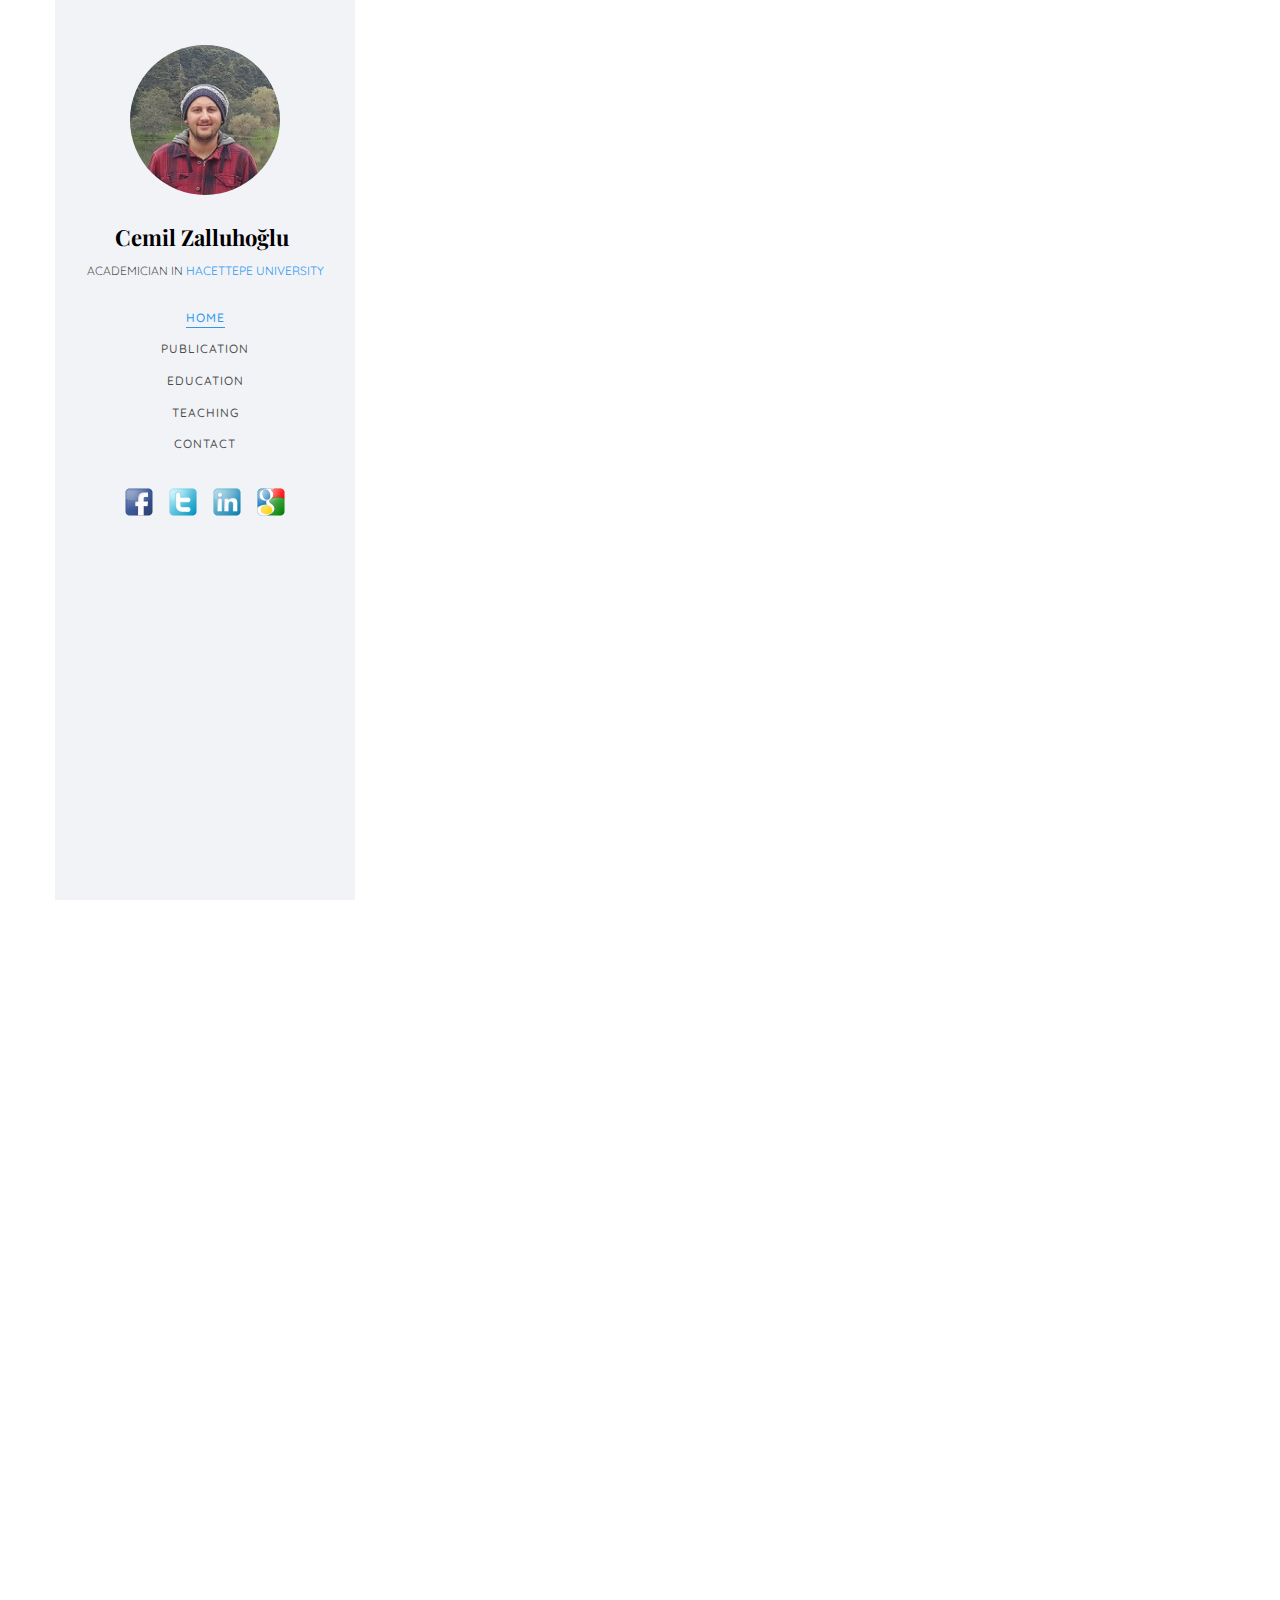
==== index.html @ b3f82cb5 "Update index.html" ====
<!DOCTYPE HTML>
<html>
	<head>
	<meta charset="utf-8">
	<meta http-equiv="X-UA-Compatible" content="IE=edge">
	<title>Cemil Zalluhoğlu's Home Page</title>
	<meta name="viewport" content="width=device-width, initial-scale=1">
	<meta name="description" content="" />
	<meta name="keywords" content="" />
	<meta name="author" content="" />

  <!-- Facebook and Twitter integration -->
	<meta property="og:title" content=""/>
	<meta property="og:image" content=""/>
	<meta property="og:url" content=""/>
	<meta property="og:site_name" content=""/>
	<meta property="og:description" content=""/>
	<meta name="twitter:title" content="" />
	<meta name="twitter:image" content="" />
	<meta name="twitter:url" content="" />
	<meta name="twitter:card" content="" />

	<!-- Place favicon.ico and apple-touch-icon.png in the root directory -->
	<link rel="shortcut icon" href="favicon.ico">

	<link href="https://fonts.googleapis.com/css?family=Quicksand:300,400,500,700" rel="stylesheet">
	<link href="https://fonts.googleapis.com/css?family=Playfair+Display:400,400i,700" rel="stylesheet">
	
	<!-- Animate.css -->
	<link rel="stylesheet" href="css/animate.css">
	<!-- Icomoon Icon Fonts-->
	<link rel="stylesheet" href="css/icomoon.css">
	<!-- Bootstrap  -->
	<link rel="stylesheet" href="css/bootstrap.css">
	<!-- Flexslider  -->
	<link rel="stylesheet" href="css/flexslider.css">
	<!-- Flaticons  -->
	<link rel="stylesheet" href="fonts/flaticon/font/flaticon.css">
	<!-- Owl Carousel -->
	<link rel="stylesheet" href="css/owl.carousel.min.css">
	<link rel="stylesheet" href="css/owl.theme.default.min.css">
	<!-- Theme style  -->
	<link rel="stylesheet" href="css/style.css">

	<!-- Modernizr JS -->
	<script src="js/modernizr-2.6.2.min.js"></script>
	<!-- FOR IE9 below -->
	<!--[if lt IE 9]>
	<script src="js/respond.min.js"></script>
	<![endif]-->

	</head>
	<body>
	<div id="colorlib-page">
		<div class="container-wrap">
		<a href="#" class="js-colorlib-nav-toggle colorlib-nav-toggle" data-toggle="collapse" data-target="#navbar" aria-expanded="false" aria-controls="navbar"><i></i></a>
		<aside id="colorlib-aside" role="complementary" class="border js-fullheight">
			<div class="text-center">
				<div class="author-img" style="background-image: url(images/about.jpg);"></div>
				<h1 id="colorlib-logo"><a href="index.html">Cemil Zalluhoğlu</a></h1>
				<span class="position">Academician in <a href="#">Hacettepe University</a></span>
			</div>
			<nav id="colorlib-main-menu" role="navigation" class="navbar">
				<div id="navbar" class="collapse">
					<ul>
						<li class="active"><a href="#" data-nav-section="about">Home</a></li>
						<li><a href="#" data-nav-section="publication">Publication</a></li>
						<li><a href="#" data-nav-section="education">Education</a></li>
						<li><a href="#" data-nav-section="teaching">Teaching</a></li>
						<li><a href="#" data-nav-section="contact">Contact</a></li>
					</ul>
				</div>
			</nav>

			<div class="colorlib-footer">
				
				<ul>
					
<li><a href="https://www.facebook.com/cemil.zalluhoglu"><img src="images/facebook.png" width="32" height="32" border="0" /></a></li>
<li><a href="https://twitter.com/cemilzalluhoglu"><img src="images/twitter.png" width="32" height="32" border="0" /></a></li>
<li><a href="http://www.linkedin.com/in/cemilzalluhoglu"><img src="images/linkedin.png" width="32" height="32" border="0" /></a></li>
<li><a href="https://plus.google.com/u/0/+cemilzalluhoğlu"><img src="images/googleplus.png" width="32" height="32" border="0" /></a></li>

				</ul>
			</div>

		</aside>

		<div id="colorlib-main">
			<section class="colorlib-about" data-section="about">
				<div class="colorlib-narrow-content">
					<div class="row">
						<div class="col-md-12">
							<div class="row row-bottom-padded-sm animate-box" data-animate-effect="fadeInLeft">
								<div class="col-md-12">
									<div class="about-desc">
										<span class="heading-meta">About Me</span>
										<h2 class="colorlib-heading">Who Am I?</h2>
										<p>Hi I'm <strong> Dr. Cemil Zalluhoğlu, </strong> currently I am working at Hacettepe University as an active lecturer. I received my B.Sc. degree from Computer Engineering, Ankara University, Turkey, in 2012, and Ph.D. degree from Computer Engineering from Hacettepe University, Turkey, in 2019. </br> 
										</br> My primary area of research is machine learning and computer vision, especially collective activity recognition and deep learning.
</p>
									</div>
								</div>
							</div>
							<!--<div class="row">
								<div class="col-md-3 animate-box" data-animate-effect="fadeInLeft">
									<div class="services color-1">
										<span class="icon2"><i class="icon-bulb"></i></span>
										<h3>Graphic Design</h3>
									</div>
								</div>
								<div class="col-md-3 animate-box" data-animate-effect="fadeInRight">
									<div class="services color-2">
										<span class="icon2"><i class="icon-globe-outline"></i></span>
										<h3>Web Design</h3>
									</div>
								</div>
								<div class="col-md-3 animate-box" data-animate-effect="fadeInTop">
									<div class="services color-3">
										<span class="icon2"><i class="icon-data"></i></span>
										<h3>Software</h3>
									</div>
								</div>
								<div class="col-md-3 animate-box" data-animate-effect="fadeInBottom">
									<div class="services color-4">
										<span class="icon2"><i class="icon-phone3"></i></span>
										<h3>Application</h3>
									</div>
								</div>
							</div> 
							<div class="row">
								<div class="col-md-12 animate-box" data-animate-effect="fadeInLeft">
									<div class="hire">
										<h2>I am happy to know you <br>that 300+ projects done sucessfully!</h2>
										<a href="#" class="btn-hire">Hire me</a>
									</div>
								</div>
							</div>-->
						</div>
					</div>
				</div>
			</section>


			
		

			<section class="colorlib-skills" data-section="publication">
				<div class="colorlib-narrow-content">
					<div class="row">
						<div class="col-md-6 col-md-offset-3 col-md-pull-3 animate-box" data-animate-effect="fadeInLeft">
							<span class="heading-meta">My Publication</span>
							<h2 class="colorlib-heading animate-box">My Publication</h2>
						</div>
					</div>
					<div class="row">
						<div class="col-md-12 animate-box" data-animate-effect="fadeInLeft">
							<h1>Publications</h1>
		<ul>
			<li><strong>Journals</strong> </li>
				<ol>
				<li> Cemil Zalluhoglu and Nazli Ikizler-Cinbis, CollectiveSports: A Multi-Task Dataset for Collective Activity Recognition,
				<i>Image and Vision Computing, Volume 94, February 2020, 103870 </i>    <a href = "https://www.sciencedirect.com/science/article/abs/pii/S0262885620300020" >[link]</a> <a href="https://cemilzalluhoglu.github.io/csports">[dataset]</a></li> 
				<li>Cemil Zalluhoglu and Nazli Ikizler-Cinbis, Region Based Multi-Stream Convolutional Neural Networks for Collective Activity Recognition, 
				<i>Journal of Visual Communication and Image Representation, Volume 60, Pages 170-179 </i>, 2019.   <a href = "https://www.sciencedirect.com/science/article/pii/S1047320319300689" >[link]</a></li>

				<li> Gokhan Tanisik, Cemil Zalluhoglu and Nazli Ikizler-Cinbis, Facial Descriptors for Human Interaction Recognition In Still Images , <i>Pattern Recognition Letters, Volume 73, Pages 44-51 </i>, April 2016. <a href = "http://www.sciencedirect.com/science/article/pii/S0167865516000064" >[link]</a> <a href="http://vision.cs.hacettepe.edu.tr/interaction_images/">[dataset]</a></li>

				
				</ol>
			<li><strong>Conferences</strong> </li>
			<ol>
			<li>  Cagdas Bas, Cemil Zalluhoglu, and Nazli Ikizler-Cinbis, Using deep multiple instance learning for action recognition in still images.,	Signal Processing and Communications Applications Conference (SIU), 2017 25th. IEEE, 2017. <a href = "http://ieeexplore.ieee.org/abstract/document/7960551/" >[link]</a> 
			</li>
			<li> Cemil Zalluhoglu and Nazli Ikizler-Cinbis, Counting People in Crowded Scenes via Detection and Regression Fusion, 
				In 13th International Conference on Image Analysis and Recognition (ICIAR 2016) Póvoa de Varzim, Portugal, July, 2016.,
			 Also published in Lecture Notes in Computer Science, 2016, Volume 9730/2016, pp 309-317. <a href = "http://link.springer.com/chapter/10.1007/978-3-319-41501-7_35" >[link]</a> 
			</li>
			</ol>
</ul>
					</div>
				</div>
			</section>

			<section class="colorlib-education" data-section="education">
				<div class="colorlib-narrow-content">
					<div class="row">
						<div class="col-md-6 col-md-offset-3 col-md-pull-3 animate-box" data-animate-effect="fadeInLeft">
							<span class="heading-meta">Education</span>
							<h2 class="colorlib-heading animate-box">Education</h2>
						</div>
					</div>
					<div class="row">
						<div class="col-md-12 animate-box" data-animate-effect="fadeInLeft">
							<div class="fancy-collapse-panel">
								<div class="panel-group" id="accordion" role="tablist" aria-multiselectable="true">
									<div class="panel panel-default">
									    <div class="panel-heading" role="tab" id="headingOne">
									        <h4 class="panel-title">
									            <a data-toggle="collapse" data-parent="#accordion" href="#collapseOne" aria-expanded="true" aria-controls="collapseOne">Ph.D. Degree on Computer Science
									            </a>
									        </h4>
									    </div>
									    <div id="collapseOne" class="panel-collapse collapse in" role="tabpanel" aria-labelledby="headingOne">
									         <div class="panel-body">
									            <p>Hacettepe University, Ankara, Turkey  </br> Title: Deep Learning Architectures for Collective Activity Recognition </br>
													Supervisor: Assoc. Prof. Nazlı Ikizler-Cinbis</p>
									         </div>
									    </div>
									</div>
									<div class="panel panel-default">
									    <div class="panel-heading" role="tab" id="headingTwo">
									        <h4 class="panel-title">
									            <a class="collapsed" data-toggle="collapse" data-parent="#accordion" href="#collapseTwo" aria-expanded="false" aria-controls="collapseTwo">Bachelor Degree on Computer Science
									            </a>
									        </h4>
									    </div>
									    <div id="collapseTwo" class="panel-collapse collapse" role="tabpanel" aria-labelledby="headingTwo">
									        <div class="panel-body">
									            <p>Ankara University, Ankara, Turkey
									        </div>
									    </div>
									</div>
									<div class="panel panel-default">
									    <div class="panel-heading" role="tab" id="headingThree">
									        <h4 class="panel-title">
									            <a class="collapsed" data-toggle="collapse" data-parent="#accordion" href="#collapseThree" aria-expanded="false" aria-controls="collapseThree">Bachelor Degree on Business Administration

									            </a>
									        </h4>
									    </div>
									    <div id="collapseThree" class="panel-collapse collapse" role="tabpanel" aria-labelledby="headingThree">
									        <div class="panel-body">
									            <p>Anadolu University, Eskişehir, Turkey
									        </div>
									    </div>
									</div>

									<div class="panel panel-default">
									    <div class="panel-heading" role="tab" id="headingFour">
									        <h4 class="panel-title">
									            <a class="collapsed" data-toggle="collapse" data-parent="#accordion" href="#collapseFour" aria-expanded="false" aria-controls="collapseFour">High School Education
									            </a>
									        </h4>
									    </div>
									    <div id="collapseFour" class="panel-collapse collapse" role="tabpanel" aria-labelledby="headingFour">
									        <div class="panel-body">
<p>Selim Nevzat Şahin Anatolian High School, Antakya, Hatay, Turkey </p>
									        </div>
									    </div>
									</div>
								</div>
							</div>
						</div>
					</div>
				</div>
			</section>

			<section class="colorlib-experience" data-section="teaching">
				<div class="colorlib-narrow-content">
					<div class="row">
						<div class="col-md-6 col-md-offset-3 col-md-pull-3 animate-box" data-animate-effect="fadeInLeft">
							<span class="heading-meta">teaching</span>
							<h2 class="colorlib-heading animate-box">Teaching</h2>
						</div>
					</div>
					<div class="row">
						<div class="col-md-12">
				         <div class="timeline-centered">
					         <article class="timeline-entry animate-box" data-animate-effect="fadeInLeft">
					            <div class="timeline-entry-inner">

					               <div class="timeline-icon color-1">
					                  <i class="icon-pen2"></i>
					               </div>

					               <div class="timeline-label">
					                  <h2><a href="#">BBM 102 - Programlamaya Giriş II </a></h2>
										<p>  <span>Spring 2019-2020</span></p>	
									</div>
					            </div>
					         </article>
							 <article class="timeline-entry animate-box" data-animate-effect="fadeInLeft">
					            <div class="timeline-entry-inner">

					               <div class="timeline-icon color-2">
					                  <i class="icon-pen2"></i>
					               </div>

					               <div class="timeline-label">
					                  <h2><a href="#">BBM 103 - Programlamaya Giriş Lab. I </a></h2>
										<p>  <span>Fall 2012-2013</span></br><span>Spring 2013-2014</span> </br> <span>Fall 2017-2018</span></p>	
									</div>
					            </div>
					         </article>


					         <article class="timeline-entry animate-box" data-animate-effect="fadeInRight">
					            <div class="timeline-entry-inner">
					               <div class="timeline-icon color-3">
					                  <i class="icon-pen2"></i>
					               </div>
					               <div class="timeline-label">
					               	<h2><a href="#"> BBM 104 - Programlamaya Giriş Lab. II</a></h2>
										<p>  <span>Fall 2014-2015</span></p>	
					               </div>
					            </div>
					         </article>

					         <article class="timeline-entry animate-box" data-animate-effect="fadeInLeft">
					            <div class="timeline-entry-inner">
					               <div class="timeline-icon color-4">
					                  <i class="icon-pen2"></i>
					               </div>
					               <div class="timeline-label">
					               	<h2><a href="#">    BBM 203 - Yazılım Lab. I</a></h2>
										<p>  <span>Fall 2012-2013</span></br><span>Fall 2012-2013</span> </br> <span>Fall 2012-2013</span></p>	
					               </div>
					            </div>
					         </article>

					         <article class="timeline-entry animate-box" data-animate-effect="fadeInTop">
					            <div class="timeline-entry-inner">
					               <div class="timeline-icon color-5">
					                  <i class="icon-pen2"></i>
					               </div>
					               <div class="timeline-label">
					               	<h2><a href="#">    BBM 204 - Yazılım Lab. II  </a></h2>
										<p>  <span>Fall 2012-2013</span></br><span>Fall 2012-2013</span> </br> <span>Fall 2012-2013</span></p>	
					               </div>
					            </div>
					         </article>

					         <article class="timeline-entry animate-box" data-animate-effect="fadeInLeft">
					            <div class="timeline-entry-inner">
					               <div class="timeline-icon color-6">
					                  <i class="icon-pen2"></i>
					               </div>
					               <div class="timeline-label">
					               	<h2><a href="#">    BBM 233 - Mantıksal Tasarım Lab. </a></h2>
										<p>  <span>Fall 2012-2013</span></br><span>Fall 2012-2013</span> </br> <span>Fall 2012-2013</span></p>	
					               </div>
					            </div>
					         </article>
							 <article class="timeline-entry animate-box" data-animate-effect="fadeInLeft">
					            <div class="timeline-entry-inner">
					               <div class="timeline-icon color-7">
					                  <i class="icon-pen2"></i>
					               </div>
					               <div class="timeline-label">
					               	<h2><a href="#">  BBM 473 - Veritabanı Yönetim Sistemleri Lab.   </a>  </h2>
										<p>  <span>Fall 2012-2013</span></br><span>Fall 2012-2013</span> </br> <span>Fall 2012-2013</span></p>	
					               </div>
					            </div>
					         </article>

					         <article class="timeline-entry begin animate-box" data-animate-effect="fadeInBottom">
					            <div class="timeline-entry-inner">
					               <div class="timeline-icon color-none">
					               </div>
					            </div>
					         </article>
					      </div>
					   </div>
				   </div>
				</div>
			</section>

			

			<section class="colorlib-contact" data-section="contact">
				<div class="colorlib-narrow-content">
					<div class="row">
						<div class="col-md-6 col-md-offset-3 col-md-pull-3 animate-box" data-animate-effect="fadeInLeft">
							<span class="heading-meta">Get in Touch</span>
							<h2 class="colorlib-heading">Contact</h2>
						</div>
					</div>
					<div class="row">
						<div class="col-md-5">
							<div class="colorlib-feature colorlib-feature-sm animate-box" data-animate-effect="fadeInLeft">
								<div class="colorlib-icon">
									<i class="icon-globe-outline"></i>
								</div>
								<div class="colorlib-text">
									<p><a href="mailto:cemil@cs.hacettepe.edu.tr" style="font-style: italic;" >cemil [at] cs [dot] hacettepe [dot] edu [dot] tr</a> </p>
								</div>
							</div>

							<div class="colorlib-feature colorlib-feature-sm animate-box" data-animate-effect="fadeInLeft">
								<div class="colorlib-icon">
									<i class="icon-map"></i>
								</div>
								<div class="colorlib-text">
									<p>Hacettepe University Department of Computer Engineering Beytepe Campus Ankara, Turkey, 06800 Ground Floor - Z03 </p>
								</div>
							</div>

							<div class="colorlib-feature colorlib-feature-sm animate-box" data-animate-effect="fadeInLeft">
								<div class="colorlib-icon">
									<i class="icon-phone"></i>
								</div>
								<div class="colorlib-text">
									<p><a href="tel://">+90 312 297 75 00 - 152</a></p>
								</div>
							</div>
						</div>
						
					</div>
				</div>
			</section>

		</div><!-- end:colorlib-main -->
	</div><!-- end:container-wrap -->
	</div><!-- end:colorlib-page -->

	<!-- jQuery -->
	<script src="js/jquery.min.js"></script>
	<!-- jQuery Easing -->
	<script src="js/jquery.easing.1.3.js"></script>
	<!-- Bootstrap -->
	<script src="js/bootstrap.min.js"></script>
	<!-- Waypoints -->
	<script src="js/jquery.waypoints.min.js"></script>
	<!-- Flexslider -->
	<script src="js/jquery.flexslider-min.js"></script>
	<!-- Owl carousel -->
	<script src="js/owl.carousel.min.js"></script>
	<!-- Counters -->
	<script src="js/jquery.countTo.js"></script>
	
	
	<!-- MAIN JS -->
	<script src="js/main.js"></script>

	</body>
</html>
---- css/icomoon.css ----
@font-face {
  font-family: 'icomoon';
  src:  url('fonts/icomoon.eot?6py85u');
  src:  url('fonts/icomoon.eot?6py85u#iefix') format('embedded-opentype'),
    url('fonts/icomoon.ttf?6py85u') format('truetype'),
    url('fonts/icomoon.woff?6py85u') format('woff'),
    url('fonts/icomoon.svg?6py85u#icomoon') format('svg');
  font-weight: normal;
  font-style: normal;
}

[class^="icon-"], [class*=" icon-"] {
  /* use !important to prevent issues with browser extensions that change fonts */
  font-family: 'icomoon' !important;
  speak: none;
  font-style: normal;
  font-weight: normal;
  font-variant: normal;
  text-transform: none;
  line-height: 1;

  /* Better Font Rendering =========== */
  -webkit-font-smoothing: antialiased;
  -moz-osx-font-smoothing: grayscale;
}

.icon-times:before {
  content: "\e930";
}
.icon-tick:before {
  content: "\e931";
}
.icon-plus:before {
  content: "\e932";
}
.icon-minus:before {
  content: "\e933";
}
.icon-equals:before {
  content: "\e934";
}
.icon-divide:before {
  content: "\e935";
}
.icon-chevron-right:before {
  content: "\e936";
}
.icon-chevron-left:before {
  content: "\e937";
}
.icon-arrow-right-thick:before {
  content: "\e938";
}
.icon-arrow-left-thick:before {
  content: "\e939";
}
.icon-th-small:before {
  content: "\e93a";
}
.icon-th-menu:before {
  content: "\e93b";
}
.icon-th-list:before {
  content: "\e93c";
}
.icon-th-large:before {
  content: "\e93d";
}
.icon-home:before {
  content: "\e93e";
}
.icon-arrow-forward:before {
  content: "\e93f";
}
.icon-arrow-back:before {
  content: "\e940";
}
.icon-rss:before {
  content: "\e941";
}
.icon-location:before {
  content: "\e942";
}
.icon-link:before {
  content: "\e943";
}
.icon-image:before {
  content: "\e944";
}
.icon-arrow-up-thick:before {
  content: "\e945";
}
.icon-arrow-down-thick:before {
  content: "\e946";
}
.icon-starburst:before {
  content: "\e947";
}
.icon-starburst-outline:before {
  content: "\e948";
}
.icon-star3:before {
  content: "\e949";
}
.icon-flow-children:before {
  content: "\e94a";
}
.icon-export:before {
  content: "\e94b";
}
.icon-delete2:before {
  content: "\e94c";
}
.icon-delete-outline:before {
  content: "\e94d";
}
.icon-cloud-storage:before {
  content: "\e94e";
}
.icon-wi-fi:before {
  content: "\e94f";
}
.icon-heart:before {
  content: "\e950";
}
.icon-flash:before {
  content: "\e951";
}
.icon-cancel:before {
  content: "\e952";
}
.icon-backspace:before {
  content: "\e953";
}
.icon-attachment:before {
  content: "\e954";
}
.icon-arrow-move:before {
  content: "\e955";
}
.icon-warning:before {
  content: "\e956";
}
.icon-user:before {
  content: "\e957";
}
.icon-radar:before {
  content: "\e958";
}
.icon-lock-open:before {
  content: "\e959";
}
.icon-lock-closed:before {
  content: "\e95a";
}
.icon-location-arrow:before {
  content: "\e95b";
}
.icon-info:before {
  content: "\e95c";
}
.icon-user-delete:before {
  content: "\e95d";
}
.icon-user-add:before {
  content: "\e95e";
}
.icon-media-pause:before {
  content: "\e95f";
}
.icon-group:before {
  content: "\e960";
}
.icon-chart-pie:before {
  content: "\e961";
}
.icon-chart-line:before {
  content: "\e962";
}
.icon-chart-bar:before {
  content: "\e963";
}
.icon-chart-area:before {
  content: "\e964";
}
.icon-video:before {
  content: "\e965";
}
.icon-point-of-interest:before {
  content: "\e966";
}
.icon-infinity:before {
  content: "\e967";
}
.icon-globe:before {
  content: "\e968";
}
.icon-eye:before {
  content: "\e969";
}
.icon-cog:before {
  content: "\e96a";
}
.icon-camera:before {
  content: "\e96b";
}
.icon-upload:before {
  content: "\e96c";
}
.icon-scissors:before {
  content: "\e96d";
}
.icon-refresh:before {
  content: "\e96e";
}
.icon-pin:before {
  content: "\e96f";
}
.icon-key:before {
  content: "\e970";
}
.icon-info-large:before {
  content: "\e971";
}
.icon-eject:before {
  content: "\e972";
}
.icon-download:before {
  content: "\e973";
}
.icon-zoom:before {
  content: "\e974";
}
.icon-zoom-out:before {
  content: "\e975";
}
.icon-zoom-in:before {
  content: "\e976";
}
.icon-sort-numerically:before {
  content: "\e977";
}
.icon-sort-alphabetically:before {
  content: "\e978";
}
.icon-input-checked:before {
  content: "\e979";
}
.icon-calender:before {
  content: "\e97a";
}
.icon-world2:before {
  content: "\e97b";
}
.icon-notes:before {
  content: "\e97c";
}
.icon-code:before {
  content: "\e97d";
}
.icon-arrow-sync:before {
  content: "\e97e";
}
.icon-arrow-shuffle:before {
  content: "\e97f";
}
.icon-arrow-repeat:before {
  content: "\e980";
}
.icon-arrow-minimise:before {
  content: "\e981";
}
.icon-arrow-maximise:before {
  content: "\e982";
}
.icon-arrow-loop:before {
  content: "\e983";
}
.icon-anchor:before {
  content: "\e984";
}
.icon-spanner:before {
  content: "\e985";
}
.icon-puzzle:before {
  content: "\e986";
}
.icon-power:before {
  content: "\e987";
}
.icon-plane:before {
  content: "\e988";
}
.icon-pi:before {
  content: "\e989";
}
.icon-phone:before {
  content: "\e98a";
}
.icon-microphone2:before {
  content: "\e98b";
}
.icon-media-rewind:before {
  content: "\e98c";
}
.icon-flag:before {
  content: "\e98d";
}
.icon-adjust-brightness:before {
  content: "\e98e";
}
.icon-waves:before {
  content: "\e98f";
}
.icon-social-twitter:before {
  content: "\e990";
}
.icon-social-facebook:before {
  content: "\e991";
}
.icon-social-dribbble:before {
  content: "\e992";
}
.icon-media-stop:before {
  content: "\e993";
}
.icon-media-record:before {
  content: "\e994";
}
.icon-media-play:before {
  content: "\e995";
}
.icon-media-fast-forward:before {
  content: "\e996";
}
.icon-media-eject:before {
  content: "\e997";
}
.icon-social-vimeo:before {
  content: "\e998";
}
.icon-social-tumbler:before {
  content: "\e999";
}
.icon-social-skype:before {
  content: "\e99a";
}
.icon-social-pinterest:before {
  content: "\e99b";
}
.icon-social-linkedin:before {
  content: "\e99c";
}
.icon-social-last-fm:before {
  content: "\e99d";
}
.icon-social-github:before {
  content: "\e99e";
}
.icon-social-flickr:before {
  content: "\e99f";
}
.icon-at:before {
  content: "\e9a0";
}
.icon-times-outline:before {
  content: "\e9a1";
}
.icon-plus-outline:before {
  content: "\e9a2";
}
.icon-minus-outline:before {
  content: "\e9a3";
}
.icon-tick-outline:before {
  content: "\e9a4";
}
.icon-th-large-outline:before {
  content: "\e9a5";
}
.icon-equals-outline:before {
  content: "\e9a6";
}
.icon-divide-outline:before {
  content: "\e9a7";
}
.icon-chevron-right-outline:before {
  content: "\e9a8";
}
.icon-chevron-left-outline:before {
  content: "\e9a9";
}
.icon-arrow-right-outline:before {
  content: "\e9aa";
}
.icon-arrow-left-outline:before {
  content: "\e9ab";
}
.icon-th-small-outline:before {
  content: "\e9ac";
}
.icon-th-menu-outline:before {
  content: "\e9ad";
}
.icon-th-list-outline:before {
  content: "\e9ae";
}
.icon-news2:before {
  content: "\e9b1";
}
.icon-home-outline:before {
  content: "\e9b2";
}
.icon-arrow-up-outline:before {
  content: "\e9b3";
}
.icon-arrow-forward-outline:before {
  content: "\e9b4";
}
.icon-arrow-down-outline:before {
  content: "\e9b5";
}
.icon-arrow-back-outline:before {
  content: "\e9b6";
}
.icon-trash3:before {
  content: "\e9b7";
}
.icon-rss-outline:before {
  content: "\e9b8";
}
.icon-message:before {
  content: "\e9b9";
}
.icon-location-outline:before {
  content: "\e9ba";
}
.icon-link-outline:before {
  content: "\e9bb";
}
.icon-image-outline:before {
  content: "\e9bc";
}
.icon-export-outline:before {
  content: "\e9bd";
}
.icon-cross:before {
  content: "\e9be";
}
.icon-wi-fi-outline:before {
  content: "\e9bf";
}
.icon-star-outline:before {
  content: "\e9c0";
}
.icon-media-pause-outline:before {
  content: "\e9c1";
}
.icon-mail:before {
  content: "\e9c2";
}
.icon-heart-outline:before {
  content: "\e9c3";
}
.icon-flash-outline:before {
  content: "\e9c4";
}
.icon-cancel-outline:before {
  content: "\e9c5";
}
.icon-beaker:before {
  content: "\e9c6";
}
.icon-arrow-move-outline:before {
  content: "\e9c7";
}
.icon-watch2:before {
  content: "\e9c8";
}
.icon-warning-outline:before {
  content: "\e9c9";
}
.icon-time:before {
  content: "\e9ca";
}
.icon-radar-outline:before {
  content: "\e9cb";
}
.icon-lock-open-outline:before {
  content: "\e9cc";
}
.icon-location-arrow-outline:before {
  content: "\e9cd";
}
.icon-info-outline:before {
  content: "\e9ce";
}
.icon-backspace-outline:before {
  content: "\e9cf";
}
.icon-attachment-outline:before {
  content: "\e9d0";
}
.icon-user-outline:before {
  content: "\e9d1";
}
.icon-user-delete-outline:before {
  content: "\e9d2";
}
.icon-user-add-outline:before {
  content: "\e9d3";
}
.icon-lock-closed-outline:before {
  content: "\e9d4";
}
.icon-group-outline:before {
  content: "\e9d5";
}
.icon-chart-pie-outline:before {
  content: "\e9d6";
}
.icon-chart-line-outline:before {
  content: "\e9d7";
}
.icon-chart-bar-outline:before {
  content: "\e9d8";
}
.icon-chart-area-outline:before {
  content: "\e9d9";
}
.icon-video-outline:before {
  content: "\e9da";
}
.icon-point-of-interest-outline:before {
  content: "\e9db";
}
.icon-map:before {
  content: "\e9dc";
}
.icon-key-outline:before {
  content: "\e9dd";
}
.icon-infinity-outline:before {
  content: "\e9de";
}
.icon-globe-outline:before {
  content: "\e9df";
}
.icon-eye-outline:before {
  content: "\e9e0";
}
.icon-cog-outline:before {
  content: "\e9e1";
}
.icon-camera-outline:before {
  content: "\e9e2";
}
.icon-upload-outline:before {
  content: "\e9e3";
}
.icon-support:before {
  content: "\e9e4";
}
.icon-scissors-outline:before {
  content: "\e9e5";
}
.icon-refresh-outline:before {
  content: "\e9e6";
}
.icon-info-large-outline:before {
  content: "\e9e7";
}
.icon-eject-outline:before {
  content: "\e9e8";
}
.icon-download-outline:before {
  content: "\e9e9";
}
.icon-battery-mid:before {
  content: "\e9ea";
}
.icon-battery-low:before {
  content: "\e9eb";
}
.icon-battery-high:before {
  content: "\e9ec";
}
.icon-zoom-outline:before {
  content: "\e9ed";
}
.icon-zoom-out-outline:before {
  content: "\e9ee";
}
.icon-zoom-in-outline:before {
  content: "\e9ef";
}
.icon-tag3:before {
  content: "\e9f0";
}
.icon-tabs-outline:before {
  content: "\e9f1";
}
.icon-pin-outline:before {
  content: "\e9f2";
}
.icon-message-typing:before {
  content: "\e9f3";
}
.icon-directions:before {
  content: "\e9f4";
}
.icon-battery-full:before {
  content: "\e9f5";
}
.icon-battery-charge:before {
  content: "\e9f6";
}
.icon-pipette:before {
  content: "\e9f7";
}
.icon-pencil:before {
  content: "\e9f8";
}
.icon-folder:before {
  content: "\e9f9";
}
.icon-folder-delete:before {
  content: "\e9fa";
}
.icon-folder-add:before {
  content: "\e9fb";
}
.icon-edit:before {
  content: "\e9fc";
}
.icon-document:before {
  content: "\e9fd";
}
.icon-document-delete:before {
  content: "\e9fe";
}
.icon-document-add:before {
  content: "\e9ff";
}
.icon-brush:before {
  content: "\ea00";
}
.icon-thumbs-up:before {
  content: "\ea01";
}
.icon-thumbs-down:before {
  content: "\ea02";
}
.icon-pen:before {
  content: "\ea03";
}
.icon-sort-numerically-outline:before {
  content: "\ea04";
}
.icon-sort-alphabetically-outline:before {
  content: "\ea05";
}
.icon-social-last-fm-circular:before {
  content: "\ea06";
}
.icon-social-github-circular:before {
  content: "\ea07";
}
.icon-compass:before {
  content: "\ea08";
}
.icon-bookmark:before {
  content: "\ea09";
}
.icon-input-checked-outline:before {
  content: "\ea0a";
}
.icon-code-outline:before {
  content: "\ea0b";
}
.icon-calender-outline:before {
  content: "\ea0c";
}
.icon-business-card:before {
  content: "\ea0d";
}
.icon-arrow-up:before {
  content: "\ea0e";
}
.icon-arrow-sync-outline:before {
  content: "\ea0f";
}
.icon-arrow-right:before {
  content: "\ea10";
}
.icon-arrow-repeat-outline:before {
  content: "\ea11";
}
.icon-arrow-loop-outline:before {
  content: "\ea12";
}
.icon-arrow-left:before {
  content: "\ea13";
}
.icon-flow-switch:before {
  content: "\ea14";
}
.icon-flow-parallel:before {
  content: "\ea15";
}
.icon-flow-merge:before {
  content: "\ea16";
}
.icon-document-text:before {
  content: "\ea17";
}
.icon-clipboard:before {
  content: "\ea18";
}
.icon-calculator:before {
  content: "\ea19";
}
.icon-arrow-minimise-outline:before {
  content: "\ea1a";
}
.icon-arrow-maximise-outline:before {
  content: "\ea1b";
}
.icon-arrow-down:before {
  content: "\ea1c";
}
.icon-gift:before {
  content: "\ea1d";
}
.icon-film:before {
  content: "\ea1e";
}
.icon-database:before {
  content: "\ea1f";
}
.icon-bell:before {
  content: "\ea20";
}
.icon-anchor-outline:before {
  content: "\ea21";
}
.icon-adjust-contrast:before {
  content: "\ea22";
}
.icon-world-outline:before {
  content: "\ea23";
}
.icon-shopping-bag:before {
  content: "\ea24";
}
.icon-power-outline:before {
  content: "\ea25";
}
.icon-notes-outline:before {
  content: "\ea26";
}
.icon-device-tablet:before {
  content: "\ea27";
}
.icon-device-phone:before {
  content: "\ea28";
}
.icon-device-laptop:before {
  content: "\ea29";
}
.icon-device-desktop:before {
  content: "\ea2a";
}
.icon-briefcase:before {
  content: "\ea2b";
}
.icon-stopwatch:before {
  content: "\ea2c";
}
.icon-spanner-outline:before {
  content: "\ea2d";
}
.icon-puzzle-outline:before {
  content: "\ea2e";
}
.icon-printer:before {
  content: "\ea2f";
}
.icon-pi-outline:before {
  content: "\ea30";
}
.icon-lightbulb:before {
  content: "\ea31";
}
.icon-flag-outline:before {
  content: "\ea32";
}
.icon-contacts:before {
  content: "\ea33";
}
.icon-archive2:before {
  content: "\ea34";
}
.icon-weather-stormy:before {
  content: "\ea35";
}
.icon-weather-shower:before {
  content: "\ea36";
}
.icon-weather-partly-sunny:before {
  content: "\ea37";
}
.icon-weather-downpour:before {
  content: "\ea38";
}
.icon-weather-cloudy:before {
  content: "\ea39";
}
.icon-plane-outline:before {
  content: "\ea3a";
}
.icon-phone-outline:before {
  content: "\ea3b";
}
.icon-microphone-outline:before {
  content: "\ea3c";
}
.icon-weather-windy:before {
  content: "\ea3d";
}
.icon-weather-windy-cloudy:before {
  content: "\ea3e";
}
.icon-weather-sunny:before {
  content: "\ea3f";
}
.icon-weather-snow:before {
  content: "\ea40";
}
.icon-weather-night:before {
  content: "\ea41";
}
.icon-media-stop-outline:before {
  content: "\ea42";
}
.icon-media-rewind-outline:before {
  content: "\ea43";
}
.icon-media-record-outline:before {
  content: "\ea44";
}
.icon-media-play-outline:before {
  content: "\ea45";
}
.icon-media-fast-forward-outline:before {
  content: "\ea46";
}
.icon-media-eject-outline:before {
  content: "\ea47";
}
.icon-wine:before {
  content: "\ea48";
}
.icon-waves-outline:before {
  content: "\ea49";
}
.icon-ticket:before {
  content: "\ea4a";
}
.icon-tags:before {
  content: "\ea4b";
}
.icon-plug:before {
  content: "\ea4c";
}
.icon-headphones:before {
  content: "\ea4d";
}
.icon-credit-card:before {
  content: "\ea4e";
}
.icon-coffee:before {
  content: "\ea4f";
}
.icon-book:before {
  content: "\ea50";
}
.icon-beer:before {
  content: "\ea51";
}
.icon-volume2:before {
  content: "\ea52";
}
.icon-volume-up:before {
  content: "\ea53";
}
.icon-volume-mute:before {
  content: "\ea54";
}
.icon-volume-down:before {
  content: "\ea55";
}
.icon-social-vimeo-circular:before {
  content: "\ea56";
}
.icon-social-twitter-circular:before {
  content: "\ea57";
}
.icon-social-pinterest-circular:before {
  content: "\ea58";
}
.icon-social-linkedin-circular:before {
  content: "\ea59";
}
.icon-social-facebook-circular:before {
  content: "\ea5a";
}
.icon-social-dribbble-circular:before {
  content: "\ea5b";
}
.icon-tree:before {
  content: "\ea5c";
}
.icon-thermometer2:before {
  content: "\ea5d";
}
.icon-social-tumbler-circular:before {
  content: "\ea5e";
}
.icon-social-skype-outline:before {
  content: "\ea5f";
}
.icon-social-flickr-circular:before {
  content: "\ea60";
}
.icon-social-at-circular:before {
  content: "\ea61";
}
.icon-shopping-cart:before {
  content: "\ea62";
}
.icon-messages:before {
  content: "\ea63";
}
.icon-leaf:before {
  content: "\ea64";
}
.icon-feather:before {
  content: "\ea65";
}
.icon-eye2:before {
  content: "\e064";
}
.icon-paper-clip:before {
  content: "\e065";
}
.icon-mail5:before {
  content: "\e066";
}
.icon-toggle:before {
  content: "\e067";
}
.icon-layout:before {
  content: "\e068";
}
.icon-link2:before {
  content: "\e069";
}
.icon-bell2:before {
  content: "\e06a";
}
.icon-lock3:before {
  content: "\e06b";
}
.icon-unlock:before {
  content: "\e06c";
}
.icon-ribbon2:before {
  content: "\e06d";
}
.icon-image2:before {
  content: "\e06e";
}
.icon-signal:before {
  content: "\e06f";
}
.icon-target3:before {
  content: "\e070";
}
.icon-clipboard3:before {
  content: "\e071";
}
.icon-clock3:before {
  content: "\e072";
}
.icon-watch:before {
  content: "\e073";
}
.icon-air-play:before {
  content: "\e074";
}
.icon-camera3:before {
  content: "\e075";
}
.icon-video2:before {
  content: "\e076";
}
.icon-disc:before {
  content: "\e077";
}
.icon-printer3:before {
  content: "\e078";
}
.icon-monitor:before {
  content: "\e079";
}
.icon-server:before {
  content: "\e07a";
}
.icon-cog2:before {
  content: "\e07b";
}
.icon-heart3:before {
  content: "\e07c";
}
.icon-paragraph:before {
  content: "\e07d";
}
.icon-align-justify:before {
  content: "\e07e";
}
.icon-align-left:before {
  content: "\e07f";
}
.icon-align-center:before {
  content: "\e080";
}
.icon-align-right:before {
  content: "\e081";
}
.icon-book2:before {
  content: "\e082";
}
.icon-layers2:before {
  content: "\e083";
}
.icon-stack2:before {
  content: "\e084";
}
.icon-stack-2:before {
  content: "\e085";
}
.icon-paper:before {
  content: "\e086";
}
.icon-paper-stack:before {
  content: "\e087";
}
.icon-search3:before {
  content: "\e088";
}
.icon-zoom-in2:before {
  content: "\e089";
}
.icon-zoom-out2:before {
  content: "\e08a";
}
.icon-reply2:before {
  content: "\e08b";
}
.icon-circle-plus:before {
  content: "\e08c";
}
.icon-circle-minus:before {
  content: "\e08d";
}
.icon-circle-check:before {
  content: "\e08e";
}
.icon-circle-cross:before {
  content: "\e08f";
}
.icon-square-plus:before {
  content: "\e090";
}
.icon-square-minus:before {
  content: "\e091";
}
.icon-square-check:before {
  content: "\e092";
}
.icon-square-cross:before {
  content: "\e093";
}
.icon-microphone:before {
  content: "\e094";
}
.icon-record:before {
  content: "\e095";
}
.icon-skip-back:before {
  content: "\e096";
}
.icon-rewind:before {
  content: "\e097";
}
.icon-play4:before {
  content: "\e098";
}
.icon-pause3:before {
  content: "\e099";
}
.icon-stop3:before {
  content: "\e09a";
}
.icon-fast-forward:before {
  content: "\e09b";
}
.icon-skip-forward:before {
  content: "\e09c";
}
.icon-shuffle2:before {
  content: "\e09d";
}
.icon-repeat:before {
  content: "\e09e";
}
.icon-folder2:before {
  content: "\e09f";
}
.icon-umbrella:before {
  content: "\e0a0";
}
.icon-moon:before {
  content: "\e0a1";
}
.icon-thermometer:before {
  content: "\e0a2";
}
.icon-drop:before {
  content: "\e0a3";
}
.icon-sun2:before {
  content: "\e0a4";
}
.icon-cloud3:before {
  content: "\e0a5";
}
.icon-cloud-upload2:before {
  content: "\e0a6";
}
.icon-cloud-download2:before {
  content: "\e0a7";
}
.icon-upload4:before {
  content: "\e0a8";
}
.icon-download4:before {
  content: "\e0a9";
}
.icon-location3:before {
  content: "\e0aa";
}
.icon-location-2:before {
  content: "\e0ab";
}
.icon-map3:before {
  content: "\e0ac";
}
.icon-battery:before {
  content: "\e0ad";
}
.icon-head:before {
  content: "\e0ae";
}
.icon-briefcase3:before {
  content: "\e0af";
}
.icon-speech-bubble:before {
  content: "\e0b0";
}
.icon-anchor2:before {
  content: "\e0b1";
}
.icon-globe2:before {
  content: "\e0b2";
}
.icon-box:before {
  content: "\e0b3";
}
.icon-reload:before {
  content: "\e0b4";
}
.icon-share3:before {
  content: "\e0b5";
}
.icon-marquee:before {
  content: "\e0b6";
}
.icon-marquee-plus:before {
  content: "\e0b7";
}
.icon-marquee-minus:before {
  content: "\e0b8";
}
.icon-tag:before {
  content: "\e0b9";
}
.icon-power2:before {
  content: "\e0ba";
}
.icon-command2:before {
  content: "\e0bb";
}
.icon-alt:before {
  content: "\e0bc";
}
.icon-esc:before {
  content: "\e0bd";
}
.icon-bar-graph:before {
  content: "\e0be";
}
.icon-bar-graph-2:before {
  content: "\e0bf";
}
.icon-pie-graph:before {
  content: "\e0c0";
}
.icon-star:before {
  content: "\e0c1";
}
.icon-arrow-left3:before {
  content: "\e0c2";
}
.icon-arrow-right3:before {
  content: "\e0c3";
}
.icon-arrow-up3:before {
  content: "\e0c4";
}
.icon-arrow-down3:before {
  content: "\e0c5";
}
.icon-volume:before {
  content: "\e0c6";
}
.icon-mute:before {
  content: "\e0c7";
}
.icon-content-right:before {
  content: "\e100";
}
.icon-content-left:before {
  content: "\e101";
}
.icon-grid2:before {
  content: "\e102";
}
.icon-grid-2:before {
  content: "\e103";
}
.icon-columns:before {
  content: "\e104";
}
.icon-loader:before {
  content: "\e105";
}
.icon-bag:before {
  content: "\e106";
}
.icon-ban:before {
  content: "\e107";
}
.icon-flag3:before {
  content: "\e108";
}
.icon-trash:before {
  content: "\e109";
}
.icon-expand2:before {
  content: "\e110";
}
.icon-contract:before {
  content: "\e111";
}
.icon-maximize:before {
  content: "\e112";
}
.icon-minimize:before {
  content: "\e113";
}
.icon-plus2:before {
  content: "\e114";
}
.icon-minus2:before {
  content: "\e115";
}
.icon-check:before {
  content: "\e116";
}
.icon-cross2:before {
  content: "\e117";
}
.icon-move:before {
  content: "\e118";
}
.icon-delete:before {
  content: "\e119";
}
.icon-menu5:before {
  content: "\e120";
}
.icon-archive:before {
  content: "\e121";
}
.icon-inbox:before {
  content: "\e122";
}
.icon-outbox:before {
  content: "\e123";
}
.icon-file:before {
  content: "\e124";
}
.icon-file-add:before {
  content: "\e125";
}
.icon-file-subtract:before {
  content: "\e126";
}
.icon-help:before {
  content: "\e127";
}
.icon-open:before {
  content: "\e128";
}
.icon-ellipsis:before {
  content: "\e129";
}
.icon-heart4:before {
  content: "\e900";
}
.icon-cloud4:before {
  content: "\e901";
}
.icon-star2:before {
  content: "\e902";
}
.icon-tv2:before {
  content: "\e903";
}
.icon-sound:before {
  content: "\e904";
}
.icon-video3:before {
  content: "\e905";
}
.icon-trash2:before {
  content: "\e906";
}
.icon-user2:before {
  content: "\e907";
}
.icon-key3:before {
  content: "\e908";
}
.icon-search4:before {
  content: "\e909";
}
.icon-settings:before {
  content: "\e90a";
}
.icon-camera4:before {
  content: "\e90b";
}
.icon-tag2:before {
  content: "\e90c";
}
.icon-lock4:before {
  content: "\e90d";
}
.icon-bulb:before {
  content: "\e90e";
}
.icon-pen2:before {
  content: "\e90f";
}
.icon-diamond:before {
  content: "\e910";
}
.icon-display2:before {
  content: "\e911";
}
.icon-location4:before {
  content: "\e912";
}
.icon-eye3:before {
  content: "\e913";
}
.icon-bubble3:before {
  content: "\e914";
}
.icon-stack3:before {
  content: "\e915";
}
.icon-cup:before {
  content: "\e916";
}
.icon-phone3:before {
  content: "\e917";
}
.icon-news:before {
  content: "\e918";
}
.icon-mail6:before {
  content: "\e919";
}
.icon-like:before {
  content: "\e91a";
}
.icon-photo:before {
  content: "\e91b";
}
.icon-note:before {
  content: "\e91c";
}
.icon-clock4:before {
  content: "\e91d";
}
.icon-paperplane:before {
  content: "\e91e";
}
.icon-params:before {
  content: "\e91f";
}
.icon-banknote:before {
  content: "\e920";
}
.icon-data:before {
  content: "\e921";
}
.icon-music2:before {
  content: "\e922";
}
.icon-megaphone2:before {
  content: "\e923";
}
.icon-study:before {
  content: "\e924";
}
.icon-lab2:before {
  content: "\e925";
}
.icon-food:before {
  content: "\e926";
}
.icon-t-shirt:before {
  content: "\e927";
}
.icon-fire2:before {
  content: "\e928";
}
.icon-clip:before {
  content: "\e929";
}
.icon-shop:before {
  content: "\e92a";
}
.icon-calendar3:before {
  content: "\e92b";
}
.icon-wallet2:before {
  content: "\e92c";
}
.icon-vynil:before {
  content: "\e92d";
}
.icon-truck2:before {
  content: "\e92e";
}
.icon-world:before {
  content: "\e92f";
}
.icon-spinner6:before {
  content: "\e9af";
}
.icon-spinner7:before {
  content: "\e9b0";
}
.icon-amazon:before {
  content: "\eab7";
}
.icon-google:before {
  content: "\eab8";
}
.icon-google2:before {
  content: "\eab9";
}
.icon-google3:before {
  content: "\eaba";
}
.icon-google-plus:before {
  content: "\eabb";
}
.icon-google-plus2:before {
  content: "\eabc";
}
.icon-google-plus3:before {
  content: "\eabd";
}
.icon-hangouts:before {
  content: "\eabe";
}
.icon-google-drive:before {
  content: "\eabf";
}
.icon-facebook2:before {
  content: "\eac0";
}
.icon-facebook22:before {
  content: "\eac1";
}
.icon-instagram:before {
  content: "\eac2";
}
.icon-whatsapp:before {
  content: "\eac3";
}
.icon-spotify:before {
  content: "\eac4";
}
.icon-telegram:before {
  content: "\eac5";
}
.icon-twitter2:before {
  content: "\eac6";
}
.icon-vine:before {
  content: "\eac7";
}
.icon-vk:before {
  content: "\eac8";
}
.icon-renren:before {
  content: "\eac9";
}
.icon-sina-weibo:before {
  content: "\eaca";
}
.icon-rss2:before {
  content: "\eacb";
}
.icon-rss22:before {
  content: "\eacc";
}
.icon-youtube:before {
  content: "\eacd";
}
.icon-youtube2:before {
  content: "\eace";
}
.icon-twitch:before {
  content: "\eacf";
}
.icon-vimeo:before {
  content: "\ead0";
}
.icon-vimeo2:before {
  content: "\ead1";
}
.icon-lanyrd:before {
  content: "\ead2";
}
.icon-flickr:before {
  content: "\ead3";
}
.icon-flickr2:before {
  content: "\ead4";
}
.icon-flickr3:before {
  content: "\ead5";
}
.icon-flickr4:before {
  content: "\ead6";
}
.icon-dribbble2:before {
  content: "\ead7";
}
.icon-behance:before {
  content: "\ead8";
}
.icon-behance2:before {
  content: "\ead9";
}
.icon-deviantart:before {
  content: "\eada";
}
.icon-500px:before {
  content: "\eadb";
}
.icon-steam:before {
  content: "\eadc";
}
.icon-steam2:before {
  content: "\eadd";
}
.icon-dropbox:before {
  content: "\eade";
}
.icon-onedrive:before {
  content: "\eadf";
}
.icon-github:before {
  content: "\eae0";
}
.icon-npm:before {
  content: "\eae1";
}
.icon-basecamp:before {
  content: "\eae2";
}
.icon-trello:before {
  content: "\eae3";
}
.icon-wordpress:before {
  content: "\eae4";
}
.icon-joomla:before {
  content: "\eae5";
}
.icon-ello:before {
  content: "\eae6";
}
.icon-blogger:before {
  content: "\eae7";
}
.icon-blogger2:before {
  content: "\eae8";
}
.icon-tumblr2:before {
  content: "\eae9";
}
.icon-tumblr22:before {
  content: "\eaea";
}
.icon-yahoo:before {
  content: "\eaeb";
}
.icon-yahoo2:before {
  content: "\eaec";
}
.icon-tux:before {
  content: "\eaed";
}
.icon-appleinc:before {
  content: "\eaee";
}
.icon-finder:before {
  content: "\eaef";
}
.icon-android:before {
  content: "\eaf0";
}
.icon-windows:before {
  content: "\eaf1";
}
.icon-windows8:before {
  content: "\eaf2";
}
.icon-soundcloud:before {
  content: "\eaf3";
}
.icon-soundcloud2:before {
  content: "\eaf4";
}
.icon-skype:before {
  content: "\eaf5";
}
.icon-reddit:before {
  content: "\eaf6";
}
.icon-hackernews:before {
  content: "\eaf7";
}
.icon-wikipedia:before {
  content: "\eaf8";
}
.icon-linkedin2:before {
  content: "\eaf9";
}
.icon-linkedin22:before {
  content: "\eafa";
}
.icon-lastfm:before {
  content: "\eafb";
}
.icon-lastfm2:before {
  content: "\eafc";
}
.icon-delicious:before {
  content: "\eafd";
}
.icon-stumbleupon:before {
  content: "\eafe";
}
.icon-stumbleupon2:before {
  content: "\eaff";
}
.icon-stackoverflow:before {
  content: "\eb00";
}
.icon-pinterest:before {
  content: "\eb01";
}
.icon-pinterest2:before {
  content: "\eb02";
}
.icon-xing:before {
  content: "\eb03";
}
.icon-xing2:before {
  content: "\eb04";
}
.icon-flattr:before {
  content: "\eb05";
}
.icon-foursquare:before {
  content: "\eb06";
}
.icon-yelp:before {
  content: "\eb07";
}
.icon-paypal:before {
  content: "\eb08";
}
.icon-chrome:before {
  content: "\eb09";
}
.icon-firefox:before {
  content: "\eb0a";
}
.icon-IE:before {
  content: "\eb0b";
}
.icon-edge:before {
  content: "\eb0c";
}
.icon-safari:before {
  content: "\eb0d";
}
.icon-opera:before {
  content: "\eb0e";
}
.icon-file-pdf:before {
  content: "\eb0f";
}
.icon-file-openoffice:before {
  content: "\eb10";
}
.icon-file-word:before {
  content: "\eb11";
}
.icon-file-excel:before {
  content: "\eb12";
}
.icon-libreoffice:before {
  content: "\eb13";
}
.icon-html-five:before {
  content: "\eb14";
}
.icon-html-five2:before {
  content: "\eb15";
}
.icon-css3:before {
  content: "\eb16";
}
.icon-git:before {
  content: "\eb17";
}
.icon-codepen:before {
  content: "\eb18";
}
.icon-svg:before {
  content: "\eb19";
}
.icon-IcoMoon:before {
  content: "\eb1a";
}
---- css/style.css ----
@font-face {
  font-family: 'icomoon';
  src: url("../fonts/icomoon/icomoon.eot?srf3rx");
  src: url("../fonts/icomoon/icomoon.eot?srf3rx#iefix") format("embedded-opentype"), url("../fonts/icomoon/icomoon.ttf?srf3rx") format("truetype"), url("../fonts/icomoon/icomoon.woff?srf3rx") format("woff"), url("../fonts/icomoon/icomoon.svg?srf3rx#icomoon") format("svg");
  font-weight: normal;
  font-style: normal; }

/* =======================================================
*
* 	Template Style 
*	Edit this section
*
* ======================================================= */
body {
  font-family: "Quicksand", Arial, sans-serif;
  font-weight: 400;
  font-size: 15px;
  line-height: 1.8;
  color: rgba(0, 0, 0, 0.7); }
  @media screen and (max-width: 992px) {
    body {
      font-size: 16px; } }

a {
  color: #2c98f0;
  -webkit-transition: 0.5s;
  -o-transition: 0.5s;
  transition: 0.5s; }
  a:hover, a:active, a:focus {
    color: #2c98f0;
    outline: none;
    text-decoration: none !important; }

p {
  margin-bottom: 1.5em; }

h1, h2, h3, h4, h5, h6 {
  color: #000;
  font-family: "Playfair Display", Georgia, serif;
  font-weight: 400;
  margin: 0 0 30px 0; }

figure {
  margin-bottom: 2.5em;
  float: left;
  width: 100%; }
  figure figcaption {
    font-size: 16px;
    width: 80%;
    margin: 20px auto 0px auto;
    color: #b3b3b3;
    font-style: italic;
    font-family: "Quicksand", Arial, sans-serif; }
    @media screen and (max-width: 480px) {
      figure figcaption {
        width: 100%; } }

::-webkit-selection {
  color: #fff;
  background: #2c98f0; }

::-moz-selection {
  color: #fff;
  background: #2c98f0; }

::selection {
  color: #fff;
  background: #2c98f0; }

#colorlib-page {
  width: 100%;
  overflow: hidden;
  position: relative; }

#colorlib-aside {
  padding-top: 3em;
  padding-bottom: 40px;
  float: left;
  width: 300px;
  position: fixed;
  overflow-y: scroll;
  z-index: 1001;
  background: #f2f3f7;
  -webkit-transition: 0.5s;
  -o-transition: 0.5s;
  transition: 0.5s; }
  @media screen and (max-width: 768px) {
    #colorlib-aside {
      width: 300px;
      -moz-transform: translateX(-300px);
      -webkit-transform: translateX(-300px);
      -ms-transform: translateX(-300px);
      -o-transform: translateX(-300px);
      transform: translateX(-300px);
      padding-top: 4em; } }
  #colorlib-aside .author-img {
    width: 150px;
    height: 150px;
    margin: 0 auto;
    margin-bottom: 30px;
    -webkit-border-radius: 50%;
    -moz-border-radius: 50%;
    -ms-border-radius: 50%;
    border-radius: 50%; }
  #colorlib-aside .position {
    display: block;
    margin-bottom: 2em;
    font-size: 12px;
    text-transform: uppercase; }
  #colorlib-aside #colorlib-logo {
    text-align: right;
    font-weight: 700;
    font-size: 22px;
    margin-bottom: .5em;
    display: block;
    width: 100%; }
    #colorlib-aside #colorlib-logo a {
      display: block;
      text-align: center;
      color: #000;
      padding-right: .3em; }
  #colorlib-aside #colorlib-main-menu {
    display: block;
    width: 100%; }
    #colorlib-aside #colorlib-main-menu .collapse {
      display: block !important; }
    #colorlib-aside #colorlib-main-menu ul {
      text-align: center;
      margin: 0;
      padding: 0; }
      @media screen and (max-width: 768px) {
        #colorlib-aside #colorlib-main-menu ul {
          margin: 0 0 2em 0; } }
      #colorlib-aside #colorlib-main-menu ul li {
        margin: 0 0 10px 0;
        padding: 0;
        list-style: none;
        font-size: 12px;
        font-weight: 500;
        text-transform: uppercase;
        letter-spacing: 1px; }
        #colorlib-aside #colorlib-main-menu ul li a {
          color: rgba(0, 0, 0, 0.7);
          text-decoration: none;
          position: relative;
          padding: 10px 0;
          font-family: "Quicksand", Arial, sans-serif;
          -webkit-transition: 0.3s;
          -o-transition: 0.3s;
          transition: 0.3s; }
          #colorlib-aside #colorlib-main-menu ul li a:after {
            content: "";
            position: absolute;
            height: 1px;
            bottom: 7px;
            left: 0;
            right: 0;
            background-color: #2c98f0;
            visibility: hidden;
            -webkit-transform: scaleX(0);
            -moz-transform: scaleX(0);
            -ms-transform: scaleX(0);
            -o-transform: scaleX(0);
            transform: scaleX(0);
            -webkit-transition: all 0.3s cubic-bezier(0.175, 0.885, 0.32, 1.275);
            -moz-transition: all 0.3s cubic-bezier(0.175, 0.885, 0.32, 1.275);
            -ms-transition: all 0.3s cubic-bezier(0.175, 0.885, 0.32, 1.275);
            -o-transition: all 0.3s cubic-bezier(0.175, 0.885, 0.32, 1.275);
            transition: all 0.3s cubic-bezier(0.175, 0.885, 0.32, 1.275); }
          #colorlib-aside #colorlib-main-menu ul li a:hover {
            text-decoration: none;
            color: black; }
            #colorlib-aside #colorlib-main-menu ul li a:hover:after {
              visibility: visible;
              -webkit-transform: scaleX(1);
              -moz-transform: scaleX(1);
              -ms-transform: scaleX(1);
              -o-transform: scaleX(1);
              transform: scaleX(1); }
        #colorlib-aside #colorlib-main-menu ul li.active a {
          color: #2c98f0; }
          #colorlib-aside #colorlib-main-menu ul li.active a:after {
            visibility: visible;
            -webkit-transform: scaleX(1);
            -moz-transform: scaleX(1);
            -ms-transform: scaleX(1);
            -o-transform: scaleX(1);
            transform: scaleX(1); }
  #colorlib-aside .colorlib-footer {
    font-size: 15px;
    text-align: center;
    font-weight: 400;
    color: rgba(0, 0, 0, 0.5);
    padding: 0 20px;
    width: 100%; }
    @media screen and (max-width: 768px) {
      #colorlib-aside .colorlib-footer {
        position: relative;
        bottom: 0; } }
    #colorlib-aside .colorlib-footer span {
      display: block; }
    #colorlib-aside .colorlib-footer ul {
      padding: 0;
      margin: 0; }
      #colorlib-aside .colorlib-footer ul li {
        padding: 0;
        margin: 0;
        display: inline;
        list-style: none; }
        #colorlib-aside .colorlib-footer ul li a {
          color: rgba(255, 255, 255, 0.3);
          padding: 4px; }
          #colorlib-aside .colorlib-footer ul li a:hover, #colorlib-aside .colorlib-footer ul li a:active, #colorlib-aside .colorlib-footer ul li a:focus {
            text-decoration: none;
            outline: none;
            color: #2c98f0; }

.container-wrap {
  max-width: 1170px;
  margin: 0 auto; }

#colorlib-main {
  width: calc(100% - 300px);
  float: right;
  -webkit-transition: 0.5s;
  -o-transition: 0.5s;
  transition: 0.5s; }
  @media screen and (max-width: 768px) {
    #colorlib-main {
      width: 100%;
      padding: 0 1em; } }

#colorlib-hero {
  min-height: 100px;
  background: #fff url(../images/loader.gif) no-repeat center center;
  width: 100%;
  float: left;
  margin-bottom: 10em;
  clear: both; }
  #colorlib-hero .flexslider {
    border: none;
    z-index: 1;
    margin-bottom: 0; }
    #colorlib-hero .flexslider .slides {
      position: relative;
      overflow: visible; }
      #colorlib-hero .flexslider .slides li {
        background-repeat: no-repeat;
        background-size: cover;
        background-position: bottom center;
        min-height: 400px;
        position: relative; }
    #colorlib-hero .flexslider .flex-control-nav {
      bottom: 20px;
      z-index: 1000;
      left: 20px;
      float: left;
      width: auto; }
      @media screen and (max-width: 768px) {
        #colorlib-hero .flexslider .flex-control-nav {
          right: 20px;
          top: 100px; } }
      #colorlib-hero .flexslider .flex-control-nav li {
        display: block;
        margin-bottom: 10px; }
        #colorlib-hero .flexslider .flex-control-nav li a {
          background: rgba(0, 0, 0, 0.5);
          -webkit-box-shadow: none;
          box-shadow: none;
          width: 12px;
          height: 12px;
          cursor: pointer; }
          #colorlib-hero .flexslider .flex-control-nav li a.flex-active {
            cursor: pointer;
            background: transparent;
            border: 2px solid #2c98f0; }
    #colorlib-hero .flexslider .flex-direction-nav {
      display: none; }
    #colorlib-hero .flexslider .slider-text {
      display: table;
      opacity: 0;
      min-height: 500px;
      z-index: 9; }
      #colorlib-hero .flexslider .slider-text > .slider-text-inner {
        display: table-cell;
        vertical-align: middle;
        min-height: 700px;
        padding: 2.5em;
        position: relative; }
        @media screen and (max-width: 768px) {
          #colorlib-hero .flexslider .slider-text > .slider-text-inner {
            text-align: center; } }
        #colorlib-hero .flexslider .slider-text > .slider-text-inner h1, #colorlib-hero .flexslider .slider-text > .slider-text-inner h2 {
          margin: 0;
          padding: 0;
          color: black;
          font-family: "Playfair Display", Georgia, serif; }
        #colorlib-hero .flexslider .slider-text > .slider-text-inner h1 {
          margin-bottom: 20px;
          font-size: 60px;
          line-height: 1.3;
          font-weight: 700; }
          @media screen and (max-width: 768px) {
            #colorlib-hero .flexslider .slider-text > .slider-text-inner h1 {
              font-size: 28px; } }
        #colorlib-hero .flexslider .slider-text > .slider-text-inner h2 {
          font-size: 18px;
          line-height: 1.5;
          margin-bottom: 30px;
          font-weight: 300;
          font-family: "Quicksand", Arial, sans-serif; }
          #colorlib-hero .flexslider .slider-text > .slider-text-inner h2 a {
            color: rgba(44, 152, 240, 0.8);
            border-bottom: 1px solid rgba(44, 152, 240, 0.7); }
        #colorlib-hero .flexslider .slider-text > .slider-text-inner .heading-section {
          font-size: 50px; }
          @media screen and (max-width: 768px) {
            #colorlib-hero .flexslider .slider-text > .slider-text-inner .heading-section {
              font-size: 30px; } }
        #colorlib-hero .flexslider .slider-text > .slider-text-inner s
.colorlib-lead {
          font-size: 20px;
          color: #fff; }
        #colorlib-hero .flexslider .slider-text > .slider-text-inner p {
          margin-bottom: 0; }
        #colorlib-hero .flexslider .slider-text > .slider-text-inner .btn {
          font-size: 12px;
          text-transform: uppercase;
          letter-spacing: 2px;
          color: #000;
          padding: 10px 15px !important;
          border: none;
          font-weight: 400; }
          #colorlib-hero .flexslider .slider-text > .slider-text-inner .btn.btn-learn {
            color: #000;
            border: 1px solid #000;
            background: transparent !important; }
            #colorlib-hero .flexslider .slider-text > .slider-text-inner .btn.btn-learn:hover {
              background: transparent !important;
              border: 1px solid #000 !important; }
          @media screen and (max-width: 768px) {
            #colorlib-hero .flexslider .slider-text > .slider-text-inner .btn {
              width: 100%; } }

body.offcanvas {
  overflow-x: hidden; }
  body.offcanvas #colorlib-aside {
    -moz-transform: translateX(0);
    -webkit-transform: translateX(0);
    -ms-transform: translateX(0);
    -o-transform: translateX(0);
    transform: translateX(0);
    width: 300px;
    background: #f2f3f7;
    z-index: 999;
    position: fixed; }
  body.offcanvas #colorlib-main, body.offcanvas .colorlib-nav-toggle {
    top: 0;
    -moz-transform: translateX(300px);
    -webkit-transform: translateX(300px);
    -ms-transform: translateX(300px);
    -o-transform: translateX(300px);
    transform: translateX(300px); }

.colorlib-narrow-content {
  padding: 0 2.5em; }
  @media screen and (max-width: 768px) {
    .colorlib-narrow-content {
      padding: 0; } }

.no-gutters {
  margin: 0;
  padding: 0; }

.colorlib-experience,
.colorlib-skills,
.colorlib-education,
.colorlib-blog,
.colorlib-work,
.colorlib-about,
.colorlib-services,
.colorlib-contact {
  padding-top: 4em;
  padding-bottom: 9em;
  clear: both;
  width: 100%;
  display: block; }
  @media screen and (max-width: 768px) {
    .colorlib-experience,
    .colorlib-skills,
    .colorlib-education,
    .colorlib-blog,
    .colorlib-work,
    .colorlib-about,
    .colorlib-services,
    .colorlib-contact {
      padding-top: 5em;
      padding-bottom: 8em; } }

.author-img {
  background-size: cover;
  background-position: center center;
  background-repeat: no-repeat;
  position: relative; }

.colorlib-heading {
  font-size: 18px;
  margin-bottom: 4em;
  font-weight: 700;
  text-transform: uppercase;
  letter-spacing: 5px;
  line-height: 1.8;
  position: relative; }
  .colorlib-heading span {
    display: block; }
  @media screen and (max-width: 768px) {
    .colorlib-heading {
      margin-bottom: 3em; } }

.heading-meta {
  margin-bottom: 15px;
  display: block;
  font-size: 10px;
  text-transform: uppercase;
  color: #999999;
  font-weight: 500;
  letter-spacing: 5px; }

.about-img {
  width: 100%;
  height: 600px;
  margin-bottom: 30px; }

.about-desc h3 {
  font-size: 18px;
  text-transform: uppercase;
  letter-spacing: 5px;
  font-weight: 500; }

.hire {
  padding: 2em;
  background: #f9bf3f; }
  .hire h2 {
    line-height: 1.5; }
  .hire .btn-hire {
    color: #000;
    text-transform: uppercase;
    letter-spacing: 1px;
    bordeR: 1px solid #000;
    padding: 2px 10px; }

.fancy-collapse-panel .panel-default > .panel-heading {
  padding: 0; }

.panel-heading a {
  padding: 20px 25px;
  display: block;
  width: 100%;
  font-weight: 500;
  font-size: 14px;
  letter-spacing: 1px;
  text-transform: uppercase;
  font-family: "Quicksand", Arial, sans-serif;
  background-color: #2c98f0;
  color: #fff;
  position: relative;
  -webkit-box-shadow: none !important;
  -moz-box-shadow: none !important;
  -ms-box-shadow: none !important;
  -o-box-shadow: none !important;
  box-shadow: none !important; }

.panel {
  -webkit-box-shadow: none !important;
  -moz-box-shadow: none !important;
  -ms-box-shadow: none !important;
  -o-box-shadow: none !important;
  box-shadow: none !important;
  border: none; }

.panel-heading a:after {
  font-family: "icomoon";
  content: "\e115";
  position: absolute;
  right: 20px;
  font-size: 14px;
  font-weight: 400;
  top: 50%;
  line-height: 1;
  margin-top: -7px; }

.panel-heading a.collapsed:after {
  content: "\e114"; }

.panel-heading a.collapsed {
  background: #f2f3f7;
  border: 1px solid #e6e6e6 !important;
  color: #333333; }

.panel-body {
  padding: 1.5em;
  margin-top: 5px;
  border: 1px solid #e6e6e6 !important; }

.timeline-centered {
  position: relative;
  margin-bottom: 30px; }

.timeline-centered:before, .timeline-centered:after {
  content: " ";
  display: table; }

.timeline-centered:after {
  clear: both; }

.timeline-centered:before, .timeline-centered:after {
  content: " ";
  display: table; }

.timeline-centered:after {
  clear: both; }

.timeline-centered:before {
  content: '';
  position: absolute;
  display: block;
  width: 4px;
  background: #f2f3f7;
  top: 20px;
  bottom: 20px;
  margin-left: 29px; }

.timeline-centered .timeline-entry {
  position: relative;
  margin-top: 5px;
  margin-left: 30px;
  margin-bottom: 10px;
  clear: both; }

.timeline-centered .timeline-entry .timeline-entry-inner {
  position: relative;
  margin-left: -20px; }

.timeline-centered .timeline-entry .timeline-entry-inner .timeline-icon {
  display: block;
  width: 40px;
  height: 40px;
  background: #2c98f0;
  -webkit-border-radius: 50%;
  -moz-border-radius: 50%;
  -ms-border-radius: 50%;
  border-radius: 50%;
  text-align: center;
  -moz-box-shadow: 0 0 0 5px #f2f3f7;
  -webkit-box-shadow: 0 0 0 5px #f2f3f7;
  box-shadow: 0 0 0 5px #f2f3f7;
  line-height: 40px;
  float: left; }
  .timeline-centered .timeline-entry .timeline-entry-inner .timeline-icon i {
    color: #fff; }
  .timeline-centered .timeline-entry .timeline-entry-inner .timeline-icon.color-2 {
    background: #ec5453; }
  .timeline-centered .timeline-entry .timeline-entry-inner .timeline-icon.color-3 {
    background: #f9bf3f; }
  .timeline-centered .timeline-entry .timeline-entry-inner .timeline-icon.color-4 {
    background: #a84cb8; }
  .timeline-centered .timeline-entry .timeline-entry-inner .timeline-icon.color-5 {
    background: #2fa499; }
	.timeline-centered .timeline-entry .timeline-entry-inner .timeline-icon.color-6 {
    background: #7f3f00; }
	.timeline-centered .timeline-entry .timeline-entry-inner .timeline-icon.color-7 {
    background: #c400ba; }
  .timeline-centered .timeline-entry .timeline-entry-inner .timeline-icon.color-none {
    background: #fff;
    width: 20px;
    height: 20px;
    margin-left: 10px; }

.timeline-centered .timeline-entry .timeline-entry-inner .timeline-label {
  position: relative;
  background: #f2f3f7;
  padding: 1.5em;
  margin-left: 60px;
  -webkit-background-clip: padding-box;
  -moz-background-clip: padding;
  background-clip: padding-box; }

.timeline-centered .timeline-entry .timeline-entry-inner .timeline-label:after {
  content: '';
  display: block;
  position: absolute;
  width: 0;
  height: 0;
  border-style: solid;
  border-width: 9px 9px 9px 0;
  border-color: transparent #f2f3f7 transparent transparent;
  left: 0;
  top: 10px;
  margin-left: -9px; }

.timeline-centered .timeline-entry .timeline-entry-inner .timeline-label p + p {
  margin-top: 15px; }

.timeline-centered .timeline-entry .timeline-entry-inner .timeline-label h2 {
  font-size: 20px;
  font-family: "Quicksand", Arial, sans-serif;
  font-weight: 500; }

.timeline-centered .timeline-entry .timeline-entry-inner .timeline-label h2 a {
  color: #000; }

.timeline-centered .timeline-entry .timeline-entry-inner .timeline-label h2 span {
  -webkit-opacity: .4;
  -moz-opacity: .4;
  opacity: .4;
  -ms-filter: alpha(opacity=40);
  filter: alpha(opacity=40);
  font-size: 16px; }

.services {
  margin-bottom: 30px;
  padding: 1.5em;
  -webkit-box-shadow: 0px 0px 56px -8px rgba(0, 0, 0, 0.17);
  -moz-box-shadow: 0px 0px 56px -8px rgba(0, 0, 0, 0.17);
  -ms-box-shadow: 0px 0px 56px -8px rgba(0, 0, 0, 0.17);
  -o-box-shadow: 0px 0px 56px -8px rgba(0, 0, 0, 0.17);
  box-shadow: 0px 0px 56px -8px rgba(0, 0, 0, 0.17);
  border-bottom: 2px solid #2c98f0; }
  .services .icon2 {
    display: block;
    margin-bottom: 20px; }
    .services .icon2 i {
      font-size: 30px;
      color: #2c98f0; }
  .services h3 {
    font-family: "Quicksand", Arial, sans-serif;
    font-size: 16px;
    font-weight: 500; }
  .services.color-2 {
    border-bottom: 2px solid #ec5453; }
    .services.color-2 .icon2 i {
      color: #ec5453; }
  .services.color-3 {
    border-bottom: 2px solid #f9bf3f; }
    .services.color-3 .icon2 i {
      color: #f9bf3f; }
  .services.color-4 {
    border-bottom: 2px solid #a84cb8; }
    .services.color-4 .icon2 i {
      color: #a84cb8; }
  .services.color-5 {
    border-bottom: 2px solid #2fa499; }
  .services.color-6 {
    border-bottom: 2px solid #4054b2; }

.services {
  margin-bottom: 80px;
  position: relative;
  z-index: 0; }
  @media screen and (max-width: 768px) {
    .services {
      margin-bottom: 4em; } }
  .services .icon {
    position: absolute;
    top: -20px;
    left: 0;
    right: 0;
    width: 100px;
    height: 50px;
    display: table;
    margin: 0 auto;
    background: #2c98f0; }
    .services .icon:before, .services .icon:after {
      position: absolute;
      left: 0;
      right: 0;
      content: ''; }
    .services .icon:before {
      top: -30px;
      width: 0;
      height: 0;
      border-style: solid;
      border-width: 0 50px 30px 50px;
      border-color: transparent transparent #2c98f0 transparent; }
    .services .icon:after {
      bottom: -30px;
      width: 0;
      height: 0;
      border-style: solid;
      border-width: 30px 50px 0 50px;
      border-color: #2c98f0 transparent transparent transparent; }
    .services .icon i {
      font-size: 30px;
      color: #fff;
      z-index: 1;
      display: table-cell;
      vertical-align: middle; }
  .services .desc {
    margin-top: 60px; }
    .services .desc h3 {
      font-size: 16px;
      font-weight: 700;
      text-transform: uppercase; }
  .services.color-2 .icon {
    background: #ec5453; }
    .services.color-2 .icon:before {
      border-color: transparent transparent #ec5453 transparent; }
    .services.color-2 .icon:after {
      border-color: #ec5453 transparent transparent transparent; }
  .services.color-3 .icon {
    background: #f9bf3f; }
    .services.color-3 .icon:before {
      border-color: transparent transparent #f9bf3f transparent; }
    .services.color-3 .icon:after {
      border-color: #f9bf3f transparent transparent transparent; }
  .services.color-4 .icon {
    background: #a84cb8; }
    .services.color-4 .icon:before {
      border-color: transparent transparent #a84cb8 transparent; }
    .services.color-4 .icon:after {
      border-color: #a84cb8 transparent transparent transparent; }
  .services.color-5 .icon {
    background: #2fa499; }
    .services.color-5 .icon:before {
      border-color: transparent transparent #2fa499 transparent; }
    .services.color-5 .icon:after {
      border-color: #2fa499 transparent transparent transparent; }
  .services.color-6 .icon {
    background: #4054b2; }
    .services.color-6 .icon:before {
      border-color: transparent transparent #4054b2 transparent; }
    .services.color-6 .icon:after {
      border-color: #4054b2 transparent transparent transparent; }

.progress-wrap h3 {
  font-size: 16px;
  font-family: "Quicksand", Arial, sans-serif;
  margin-bottom: 10px; }

.progress {
  height: 6px;
  -webkit-box-shadow: none;
  box-shadow: none;
  background: #f2f3f7;
  overflow: visible; }

.progress-bar {
  background: #2c98f0;
  -webkit-box-shadow: none;
  box-shadow: none;
  font-size: 12px;
  line-height: 1.2;
  color: #000;
  font-weight: 600;
  text-align: right;
  position: relative;
  overflow: visible;
  -webkit-border-radius: 8px;
  -moz-border-radius: 8px;
  -ms-border-radius: 8px;
  border-radius: 8px; }
  .progress-bar:after {
    position: absolute;
    top: -2px;
    right: 0;
    width: 10px;
    height: 10px;
    content: '';
    background: #2c98f0;
    -webkit-border-radius: 50%;
    -moz-border-radius: 50%;
    -ms-border-radius: 50%;
    border-radius: 50%; }
  .progress-bar span {
    position: absolute;
    top: -22px;
    right: 0; }
  .progress-bar.color-1 {
    background: #2c98f0; }
    .progress-bar.color-1:after {
      background: #2c98f0; }
    .progress-bar.color-1 span {
      color: #2c98f0; }
  .progress-bar.color-2 {
    background: #ec5453; }
    .progress-bar.color-2:after {
      background: #ec5453; }
    .progress-bar.color-2 span {
      color: #ec5453; }
  .progress-bar.color-3 {
    background: #f9bf3f; }
    .progress-bar.color-3:after {
      background: #f9bf3f; }
    .progress-bar.color-3 span {
      color: #f9bf3f; }
  .progress-bar.color-4 {
    background: #a84cb8; }
    .progress-bar.color-4:after {
      background: #a84cb8; }
    .progress-bar.color-4 span {
      color: #a84cb8; }
  .progress-bar.color-5 {
    background: #2fa499; }
    .progress-bar.color-5:after {
      background: #2fa499; }
    .progress-bar.color-5 span {
      color: #2fa499; }
  .progress-bar.color-6 {
    background: #4054b2; }
    .progress-bar.color-6:after {
      background: #4054b2; }
    .progress-bar.color-6 span {
      color: #4054b2; }

.colorlib-feature {
  text-align: left;
  width: 100%;
  float: left;
  margin-bottom: 40px;
  position: relative; }
  .colorlib-feature .colorlib-icon {
    position: absolute;
    top: 0;
    left: 0;
    width: 100px;
    height: 100px;
    display: table;
    text-align: center;
    background: #f2f3f7;
    -webkit-border-radius: 2px;
    -moz-border-radius: 2px;
    -ms-border-radius: 2px;
    border-radius: 2px; }
    .colorlib-feature .colorlib-icon i {
      display: table-cell;
      vertical-align: middle;
      color: #2c98f0;
      font-size: 60px;
      height: 100px; }
      @media screen and (max-width: 1200px) {
        .colorlib-feature .colorlib-icon i {
          font-size: 40px; } }
  .colorlib-feature .colorlib-text {
    padding-left: 120px;
    width: 100%; }
    .colorlib-feature .colorlib-text h2, .colorlib-feature .colorlib-text h3 {
      margin: 0;
      padding: 0; }
    .colorlib-feature .colorlib-text h3 {
      font-weight: 500;
      margin-bottom: 20px;
      color: rgba(0, 0, 0, 0.7);
      font-size: 14px;
      letter-spacing: 3px;
      text-transform: uppercase; }
  .colorlib-feature.colorlib-feature-sm .colorlib-text {
    margin-top: 30px; }
  .colorlib-feature.colorlib-feature-sm .colorlib-icon i {
    color: #2c98f0;
    font-size: 40px; }
    @media screen and (max-width: 1200px) {
      .colorlib-feature.colorlib-feature-sm .colorlib-icon i {
        font-size: 28px; } }

.blog-entry {
  width: 100%;
  float: left;
  background: #fff;
  margin-bottom: 3em; }
  @media screen and (max-width: 768px) {
    .blog-entry {
      margin-bottom: 3em; } }
  .blog-entry .blog-img {
    width: 100%;
    float: left;
    overflow: hidden;
    position: relative;
    z-index: 1;
    margin-bottom: 25px; }
    .blog-entry .blog-img img {
      position: relative;
      max-width: 100%;
      -webkit-transform: scale(1);
      -moz-transform: scale(1);
      -ms-transform: scale(1);
      -o-transform: scale(1);
      transform: scale(1);
      -webkit-transition: 0.3s;
      -o-transition: 0.3s;
      transition: 0.3s; }
  .blog-entry .desc h3 {
    font-size: 16px;
    margin-bottom: 25px;
    line-height: auto;
    font-weight: 500;
    text-transform: uppercase;
    letter-spacing: 1px;
    font-family: "Quicksand", Arial, sans-serif; }
    .blog-entry .desc h3 a {
      color: #000;
      text-decoration: none; }
  .blog-entry .desc span {
    display: block;
    margin-bottom: 20px;
    font-size: 12px;
    color: rgba(0, 0, 0, 0.4) !important;
    text-transform: uppercase;
    letter-spacing: 1px;
    font-weight: 400; }
    .blog-entry .desc span small i {
      color: #999999; }
  .blog-entry .desc .lead {
    font-size: 12px;
    text-transform: uppercase;
    letter-spacing: 2px;
    color: #000; }
  .blog-entry:hover .blog-img img {
    -webkit-transform: scale(1.1);
    -moz-transform: scale(1.1);
    -ms-transform: scale(1.1);
    -o-transform: scale(1.1);
    transform: scale(1.1); }

.work-menu span {
  margin-left: 10px; }
  .work-menu span:first-child {
    margin-left: 0; }
  .work-menu span a {
    color: #000; }
    .work-menu span a.active {
      color: #2c98f0; }

.project {
  background-size: cover;
  background-position: center center;
  background-repeat: no-repeat;
  position: relative;
  height: 300px;
  width: 100%;
  display: block;
  margin-bottom: 30px; }
  .project .desc {
    position: absolute;
    top: 0;
    bottom: 0;
    left: 0;
    right: 0;
    background: #2c98f0;
    opacity: 0;
    -webkit-transition: 0.3s;
    -o-transition: 0.3s;
    transition: 0.3s; }
    .project .desc .con {
      padding: 20px;
      display: block;
      position: relative;
      height: 300px; }
      .project .desc .con .icon {
        position: absolute;
        bottom: 20px;
        left: 20px;
        right: 20px; }
        .project .desc .con .icon span {
          display: inline;
          padding-right: 5px; }
          .project .desc .con .icon span a {
            color: #333333;
            padding: 5px;
            background: rgba(255, 255, 255, 0.5);
            -webkit-border-radius: 4px;
            -moz-border-radius: 4px;
            -ms-border-radius: 4px;
            border-radius: 4px; }
        .project .desc .con .icon i {
          font-size: 16px;
          color: #333333; }
    .project .desc h3 {
      font-family: "Quicksand", Arial, sans-serif;
      font-size: 16px;
      font-weight: 500;
      text-transform: uppercase;
      letter-spacing: 1px;
      -webkit-transition: -webkit-transform 0.3s, opacity 0.3s;
      -webkit-transition: opacity 0.3s, -webkit-transform 0.3s;
      transition: opacity 0.3s, -webkit-transform 0.3s;
      -o-transition: transform 0.3s, opacity 0.3s;
      transition: transform 0.3s, opacity 0.3s;
      transition: transform 0.3s, opacity 0.3s, -webkit-transform 0.3s;
      -webkit-transform: translate3d(0, -15px, 0);
      transform: translate3d(0, -15px, 0);
      margin-bottom: 15px; }
      .project .desc h3 a {
        color: #fff; }
    .project .desc span {
      display: block;
      color: rgba(255, 255, 255, 0.7);
      font-size: 13px;
      -webkit-transition: -webkit-transform 0.3s, opacity 0.3s;
      -webkit-transition: opacity 0.3s, -webkit-transform 0.3s;
      transition: opacity 0.3s, -webkit-transform 0.3s;
      -o-transition: transform 0.3s, opacity 0.3s;
      transition: transform 0.3s, opacity 0.3s;
      transition: transform 0.3s, opacity 0.3s, -webkit-transform 0.3s;
      -webkit-transform: translate3d(0, 15px, 0);
      transform: translate3d(0, 15px, 0); }
      .project .desc span a {
        color: #000; }
    @media screen and (max-width: 768px) {
      .project .desc {
        opacity: 1;
        background: rgba(0, 0, 0, 0.4); }
        .project .desc h3 {
          font-style: 28px;
          -webkit-transform: translate3d(0, 0, 0);
          transform: translate3d(0, 0, 0);
          color: #000; }
        .project .desc span {
          -webkit-transform: translate3d(0, 0, 0);
          transform: translate3d(0, 0, 0); } }
  .project:hover .desc {
    opacity: 1; }
    .project:hover .desc h3 {
      -webkit-transform: translate3d(0, 0, 0);
      transform: translate3d(0, 0, 0); }
    .project:hover .desc span {
      -webkit-transform: translate3d(0, 0, 0);
      transform: translate3d(0, 0, 0); }

.btn-load-more {
  width: 100%; }

#colorlib-counter {
  position: relative;
  clear: both;
  margin-bottom: 5em; }

.colorlib-counters {
  padding: 3em 0;
  background-size: cover;
  background-attachment: fixed;
  background-position: center center; }
  .colorlib-counters .overlay {
    z-index: 0;
    position: absolute;
    bottom: 0;
    top: 0;
    left: 0;
    right: 0;
    background: rgba(0, 0, 0, 0.4); }
  .colorlib-counters .icon {
    width: 100px;
    height: 100px;
    display: table;
    margin: 0 auto;
    margin-bottom: 20px; }
    .colorlib-counters .icon i {
      display: table-cell;
      vertical-align: middle;
      width: 100px;
      height: 100px;
      font-size: 50px;
      color: #2c98f0;
      background: #fff;
      -webkit-border-radius: 50%;
      -moz-border-radius: 50%;
      -ms-border-radius: 50%;
      border-radius: 50%; }
  .colorlib-counters .counter-wrap {
    border: 1px solid red !important; }
  .colorlib-counters .colorlib-counter {
    font-size: 40px;
    display: block;
    color: white;
    font-family: "Quicksand", Arial, sans-serif;
    width: 100%;
    font-weight: 700;
    margin-bottom: .3em; }
  .colorlib-counters .colorlib-counter-label {
    color: rgba(255, 255, 255, 0.7);
    text-transform: uppercase;
    font-size: 14px;
    letter-spacing: 5px;
    margin-bottom: 2em;
    display: block; }

.colorlib-social {
  padding: 0;
  margin: 0;
  text-align: center; }
  .colorlib-social li {
    padding: 0;
    margin: 0;
    list-style: none;
    display: -moz-inline-stack;
    display: inline-block;
    zoom: 1;
    *display: inline; }
    .colorlib-social li a {
      font-size: 22px;
      color: #000;
      padding: 10px;
      display: -moz-inline-stack;
      display: inline-block;
      zoom: 1;
      *display: inline;
      -webkit-border-radius: 7px;
      -moz-border-radius: 7px;
      -ms-border-radius: 7px;
      border-radius: 7px; }
      @media screen and (max-width: 768px) {
        .colorlib-social li a {
          padding: 10px 8px; } }
      .colorlib-social li a:hover {
        color: #2c98f0; }
      .colorlib-social li a:hover, .colorlib-social li a:active, .colorlib-social li a:focus {
        outline: none;
        text-decoration: none;
        color: #2c98f0; }

#map {
  width: 100%;
  height: 700px; }
  @media screen and (max-width: 768px) {
    #map {
      height: 200px; } }

.colorlib-bg-color {
  background: #fafafa;
  position: relative; }

.pagination {
  padding: 0; }
  .pagination li {
    margin: 2px; }
    .pagination li a {
      color: #000;
      background: transparent;
      color: #000;
      margin: 2px;
      -webkit-border-radius: 0;
      -moz-border-radius: 0;
      -ms-border-radius: 0;
      border-radius: 0; }
      .pagination li a:first-child {
        -webkit-border-radius: 2px;
        -moz-border-radius: 2px;
        -ms-border-radius: 2px;
        border-radius: 2px; }
      .pagination li a:hover, .pagination li a:focus {
        background: #2c98f0;
        color: #fff;
        border: 1px solid #2c98f0; }
      @media screen and (max-width: 768px) {
        .pagination li a {
          padding: 7px 15px; } }
    .pagination li.active a {
      background: #2c98f0;
      border: 1px solid #2c98f0 !important; }
      .pagination li.active a:hover, .pagination li.active a:focus {
        background: #2c98f0;
        color: #fff;
        border: 1px solid #2c98f0 !important; }

.btn {
  margin-right: 4px;
  margin-bottom: 4px;
  font-family: "Quicksand", Arial, sans-serif;
  font-size: 12px;
  font-weight: 400;
  text-transform: uppercase;
  letter-spacing: 1px;
  -webkit-border-radius: 2px;
  -moz-border-radius: 2px;
  -ms-border-radius: 2px;
  border-radius: 2px;
  -webkit-transition: 0.5s;
  -o-transition: 0.5s;
  transition: 0.5s;
  padding: 8px 15px !important; }
  .btn.btn-sm {
    padding: 4px 15px !important; }
  .btn.btn-md {
    padding: 8px 20px !important; }
  .btn.btn-lg {
    padding: 18px 36px !important; }
  .btn:hover, .btn:active, .btn:focus {
    -webkit-box-shadow: none !important;
    box-shadow: none !important;
    outline: none !important; }

.btn-primary {
  background: #2c98f0;
  color: #fff;
  border: 2px solid #2c98f0; }
  .btn-primary:hover, .btn-primary:focus, .btn-primary:active {
    background: #44a4f2 !important;
    border-color: #44a4f2 !important; }
  .btn-primary.btn-outline {
    background: transparent;
    color: #2c98f0;
    border: 2px solid #2c98f0; }
    .btn-primary.btn-outline:hover, .btn-primary.btn-outline:focus, .btn-primary.btn-outline:active {
      background: #2c98f0;
      color: #fff; }

.btn-success {
  background: #5cb85c;
  color: #fff;
  border: 2px solid #5cb85c; }
  .btn-success:hover, .btn-success:focus, .btn-success:active {
    background: #4cae4c !important;
    border-color: #4cae4c !important; }
  .btn-success.btn-outline {
    background: transparent;
    color: #5cb85c;
    border: 2px solid #5cb85c; }
    .btn-success.btn-outline:hover, .btn-success.btn-outline:focus, .btn-success.btn-outline:active {
      background: #5cb85c;
      color: #fff; }

.btn-info {
  background: #5bc0de;
  color: #fff;
  border: 2px solid #5bc0de; }
  .btn-info:hover, .btn-info:focus, .btn-info:active {
    background: #46b8da !important;
    border-color: #46b8da !important; }
  .btn-info.btn-outline {
    background: transparent;
    color: #5bc0de;
    border: 2px solid #5bc0de; }
    .btn-info.btn-outline:hover, .btn-info.btn-outline:focus, .btn-info.btn-outline:active {
      background: #5bc0de;
      color: #fff; }

.btn-warning {
  background: #f0ad4e;
  color: #fff;
  border: 2px solid #f0ad4e; }
  .btn-warning:hover, .btn-warning:focus, .btn-warning:active {
    background: #eea236 !important;
    border-color: #eea236 !important; }
  .btn-warning.btn-outline {
    background: transparent;
    color: #f0ad4e;
    border: 2px solid #f0ad4e; }
    .btn-warning.btn-outline:hover, .btn-warning.btn-outline:focus, .btn-warning.btn-outline:active {
      background: #f0ad4e;
      color: #fff; }

.btn-danger {
  background: #d9534f;
  color: #fff;
  border: 2px solid #d9534f; }
  .btn-danger:hover, .btn-danger:focus, .btn-danger:active {
    background: #d43f3a !important;
    border-color: #d43f3a !important; }
  .btn-danger.btn-outline {
    background: transparent;
    color: #d9534f;
    border: 2px solid #d9534f; }
    .btn-danger.btn-outline:hover, .btn-danger.btn-outline:focus, .btn-danger.btn-outline:active {
      background: #d9534f;
      color: #fff; }

.btn-outline {
  background: none;
  border: 2px solid gray;
  font-size: 16px;
  -webkit-transition: 0.3s;
  -o-transition: 0.3s;
  transition: 0.3s; }
  .btn-outline:hover, .btn-outline:focus, .btn-outline:active {
    -webkit-box-shadow: none;
    box-shadow: none; }

.form-control {
  -webkit-appearance: none;
  -moz-appearance: none;
  appearance: none;
  -webkit-box-shadow: none;
  box-shadow: none;
  background: transparent;
  border: transparent;
  background: #f2f3f7;
  height: 54px;
  font-size: 16px;
  font-weight: 400;
  -webkit-transition: 0.3s;
  -o-transition: 0.3s;
  transition: 0.3s;
  -webkit-border-radius: 0;
  -moz-border-radius: 0;
  -ms-border-radius: 0;
  border-radius: 0; }
  .form-control:active, .form-control:focus {
    outline: none;
    -webkit-box-shadow: none;
    box-shadow: none;
    border-color: transparent;
    background: #f0f0f0; }

#message {
  height: 130px; }

.colorlib-nav-toggle {
  cursor: pointer;
  text-decoration: none; }
  .colorlib-nav-toggle.active i::before, .colorlib-nav-toggle.active i::after {
    background: #000; }
  .colorlib-nav-toggle.dark.active i::before, .colorlib-nav-toggle.dark.active i::after {
    background: #000; }
  .colorlib-nav-toggle:hover, .colorlib-nav-toggle:focus, .colorlib-nav-toggle:active {
    outline: none;
    border-bottom: none !important; }
  .colorlib-nav-toggle i {
    position: relative;
    display: -moz-inline-stack;
    display: inline-block;
    zoom: 1;
    *display: inline;
    width: 30px;
    height: 2px;
    color: #000;
    font: bold 14px/.4 Helvetica;
    text-transform: uppercase;
    text-indent: -55px;
    background: #000;
    -webkit-transition: all .2s ease-out;
    -o-transition: all .2s ease-out;
    transition: all .2s ease-out; }
    .colorlib-nav-toggle i::before, .colorlib-nav-toggle i::after {
      content: '';
      width: 30px;
      height: 2px;
      background: #000;
      position: absolute;
      left: 0;
      -webkit-transition: 0.2s;
      -o-transition: 0.2s;
      transition: 0.2s; }
  .colorlib-nav-toggle.dark i {
    position: relative;
    color: #000;
    background: #000;
    -webkit-transition: all .2s ease-out;
    -o-transition: all .2s ease-out;
    transition: all .2s ease-out; }
    .colorlib-nav-toggle.dark i::before, .colorlib-nav-toggle.dark i::after {
      background: #000;
      -webkit-transition: 0.2s;
      -o-transition: 0.2s;
      transition: 0.2s; }

.colorlib-nav-toggle i::before {
  top: -7px; }

.colorlib-nav-toggle i::after {
  bottom: -7px; }

.colorlib-nav-toggle:hover i::before {
  top: -10px; }

.colorlib-nav-toggle:hover i::after {
  bottom: -10px; }

.colorlib-nav-toggle.active i {
  background: transparent; }

.colorlib-nav-toggle.active i::before {
  top: 0;
  -webkit-transform: rotateZ(45deg);
  -moz-transform: rotateZ(45deg);
  -ms-transform: rotateZ(45deg);
  -o-transform: rotateZ(45deg);
  transform: rotateZ(45deg); }

.colorlib-nav-toggle.active i::after {
  bottom: 0;
  -webkit-transform: rotateZ(-45deg);
  -moz-transform: rotateZ(-45deg);
  -ms-transform: rotateZ(-45deg);
  -o-transform: rotateZ(-45deg);
  transform: rotateZ(-45deg); }

.colorlib-nav-toggle {
  position: fixed;
  left: -5px;
  top: 0px;
  z-index: 9999;
  cursor: pointer;
  opacity: 1;
  visibility: hidden;
  padding: 20px;
  -webkit-transition: 0.5s;
  -o-transition: 0.5s;
  transition: 0.5s; }
  @media screen and (max-width: 768px) {
    .colorlib-nav-toggle {
      opacity: 1;
      visibility: visible; } }

@media screen and (max-width: 480px) {
  .col-xxs-12 {
    float: none;
    width: 100%; } }

.row-bottom-padded-lg {
  padding-bottom: 7em; }
  @media screen and (max-width: 768px) {
    .row-bottom-padded-lg {
      padding-bottom: 1em; } }

.row-bottom-padded-md {
  padding-bottom: 3em; }
  @media screen and (max-width: 768px) {
    .row-bottom-padded-md {
      padding-bottom: 1em; } }

.row-bottom-padded-sm {
  padding-bottom: 1em; }
  @media screen and (max-width: 768px) {
    .row-bottom-padded-sm {
      padding-bottom: 1em; } }

.row-pt-md {
  padding-top: 3em; }

.col-padding {
  padding: 10px !important; }

.js .animate-box {
  opacity: 0; }
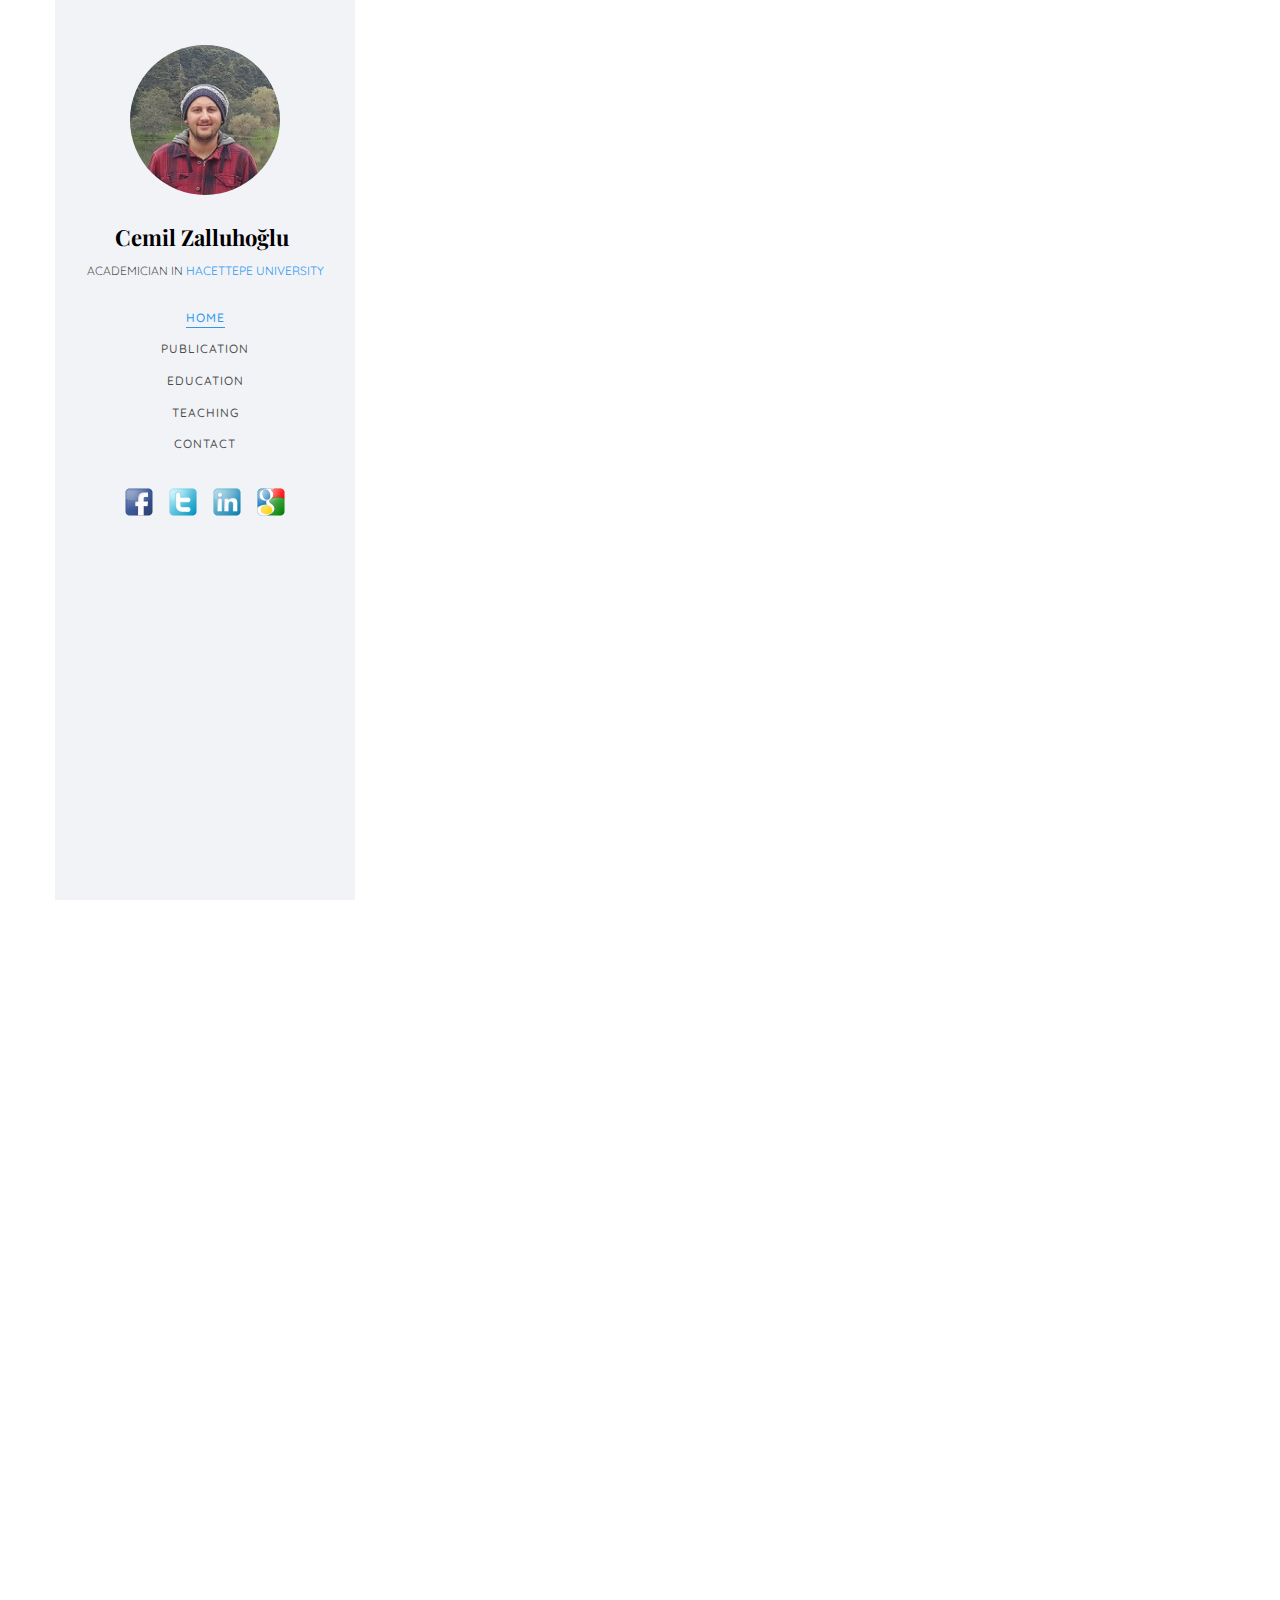
==== commit e0204cc1: "Update index.html" ====
--- a/index.html
+++ b/index.html
@@ -289,7 +289,7 @@
 
 					               <div class="timeline-label">
 					                  <h2><a href="#">BBM 103 - Programlamaya Giriş Lab. I </a></h2>
-										<p>  <span>Fall 2012-2013</span></br><span>Spring 2013-2014</span> </br> <span>Fall 2017-2018</span></p>	
+										<p> <span> Fall 2012-2013</span></br><span>Spring 2013-2014</span></br><span>Fall 2017-2018</span>, </p>	
 									</div>
 					            </div>
 					         </article>
@@ -302,7 +302,7 @@
 					               </div>
 					               <div class="timeline-label">
 					               	<h2><a href="#"> BBM 104 - Programlamaya Giriş Lab. II</a></h2>
-										<p>  <span>Fall 2014-2015</span></p>	
+										<p>  <span>Spring 2013-2014</span></br><span>Fall 2014-2015</span></br><span>Spring 2018-2019 </span></p>	
 					               </div>
 					            </div>
 					         </article>
@@ -314,7 +314,7 @@
 					               </div>
 					               <div class="timeline-label">
 					               	<h2><a href="#">    BBM 203 - Yazılım Lab. I</a></h2>
-										<p>  <span>Fall 2012-2013</span></br><span>Fall 2012-2013</span> </br> <span>Fall 2012-2013</span></p>	
+										<p>  <span>Summer 2016-2017 </span></p>	
 					               </div>
 					            </div>
 					         </article>
@@ -326,7 +326,7 @@
 					               </div>
 					               <div class="timeline-label">
 					               	<h2><a href="#">    BBM 204 - Yazılım Lab. II  </a></h2>
-										<p>  <span>Fall 2012-2013</span></br><span>Fall 2012-2013</span> </br> <span>Fall 2012-2013</span></p>	
+										<p>  <span>Spring 2012-2013</span></p>	
 					               </div>
 					            </div>
 					         </article>
@@ -338,7 +338,7 @@
 					               </div>
 					               <div class="timeline-label">
 					               	<h2><a href="#">    BBM 233 - Mantıksal Tasarım Lab. </a></h2>
-										<p>  <span>Fall 2012-2013</span></br><span>Fall 2012-2013</span> </br> <span>Fall 2012-2013</span></p>	
+										<p>  <span>Fall 2015-2016</span></br><span>Fall 2016-2017</span></br><span>Fall 2018-2019</span></br><span>Fall 2019-2020</span></p>	
 					               </div>
 					            </div>
 					         </article>
@@ -349,7 +349,7 @@
 					               </div>
 					               <div class="timeline-label">
 					               	<h2><a href="#">  BBM 473 - Veritabanı Yönetim Sistemleri Lab.   </a>  </h2>
-										<p>  <span>Fall 2012-2013</span></br><span>Fall 2012-2013</span> </br> <span>Fall 2012-2013</span></p>	
+										<p>  <span>Fall 2012-2013</span></br><span>Fall 2013-2014</span></br><span>Spring 2014-2015</span></br><span>Spring 2015-2016</span></br><span>Spring 2016-2017</span></p>	
 					               </div>
 					            </div>
 					         </article>
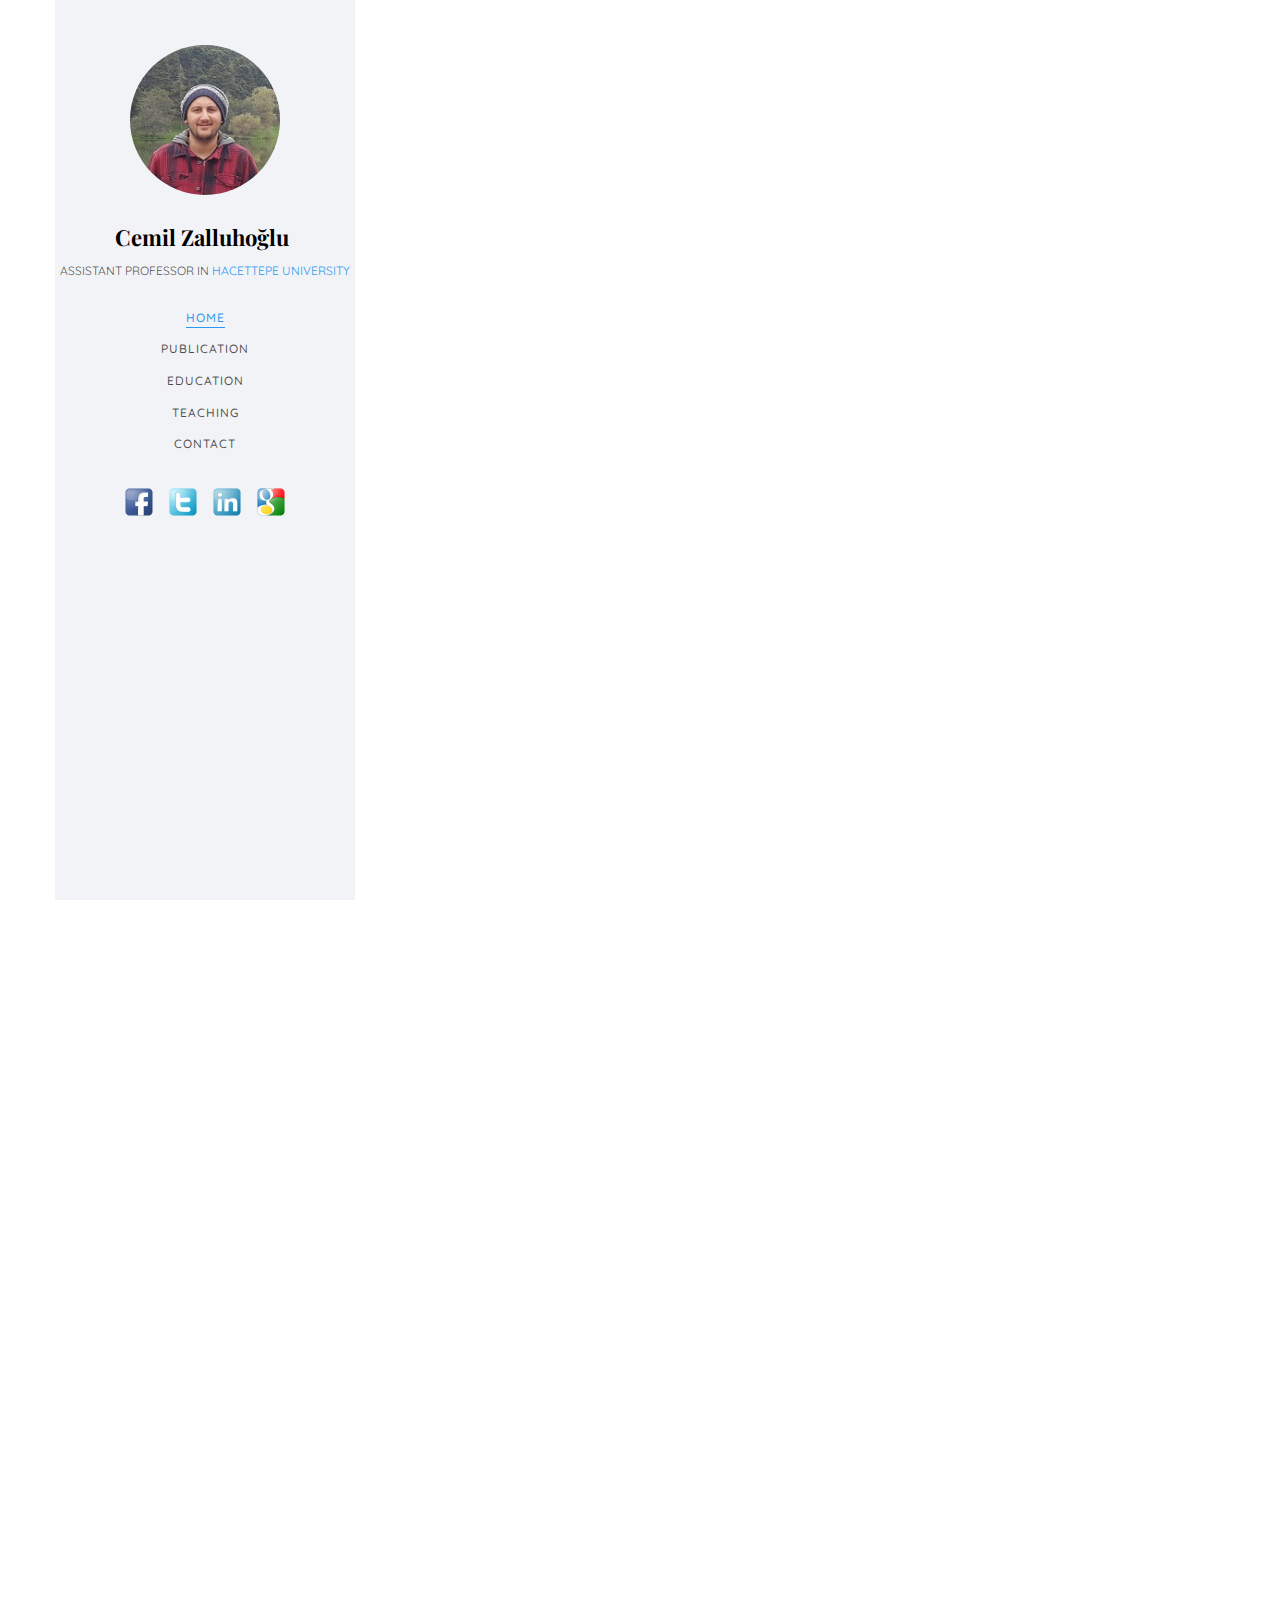
==== commit 6e767f5a: "Update index.html" ====
--- a/index.html
+++ b/index.html
@@ -58,7 +58,7 @@
 			<div class="text-center">
 				<div class="author-img" style="background-image: url(images/about.jpg);"></div>
 				<h1 id="colorlib-logo"><a href="index.html">Cemil Zalluhoğlu</a></h1>
-				<span class="position">Academician in <a href="#">Hacettepe University</a></span>
+				<span class="position">Assistant Professor in <a href="#">Hacettepe University</a></span>
 			</div>
 			<nav id="colorlib-main-menu" role="navigation" class="navbar">
 				<div id="navbar" class="collapse">
@@ -96,7 +96,7 @@
 									<div class="about-desc">
 										<span class="heading-meta">About Me</span>
 										<h2 class="colorlib-heading">Who Am I?</h2>
-										<p>Hi I'm <strong> Dr. Cemil Zalluhoğlu, </strong> currently I am working at Hacettepe University as an active lecturer. I received my B.Sc. degree from Computer Engineering, Ankara University, Turkey, in 2012, and Ph.D. degree from Computer Engineering from Hacettepe University, Turkey, in 2019. </br> 
+										<p>Hi I'm <strong> Dr. Cemil Zalluhoğlu, </strong> currently I am working at Hacettepe University as an assistant professor. I received my B.Sc. degree from Computer Engineering, Ankara University, Turkey, in 2012, and Ph.D. degree from Computer Engineering from Hacettepe University, Turkey, in 2019. </br> 
 										</br> My primary area of research is machine learning and computer vision, especially collective activity recognition and deep learning.
 </p>
 									</div>
@@ -158,7 +158,7 @@
 							<h1>Publications</h1>
 		<ul>
 			<li><strong>Journals</strong> </li>
-				<ol>
+				<ol reversed>
 				<li> Cemil Zalluhoglu and Nazli Ikizler-Cinbis, CollectiveSports: A Multi-Task Dataset for Collective Activity Recognition,
 				<i>Image and Vision Computing, Volume 94, February 2020, 103870 </i>    <a href = "https://www.sciencedirect.com/science/article/abs/pii/S0262885620300020" >[link]</a> <a href="https://cemilzalluhoglu.github.io/csports">[dataset]</a></li> 
 				<li>Cemil Zalluhoglu and Nazli Ikizler-Cinbis, Region Based Multi-Stream Convolutional Neural Networks for Collective Activity Recognition, 
@@ -169,7 +169,7 @@
 				
 				</ol>
 			<li><strong>Conferences</strong> </li>
-			<ol>
+			<ol reversed>
 			<li>  Cagdas Bas, Cemil Zalluhoglu, and Nazli Ikizler-Cinbis, Using deep multiple instance learning for action recognition in still images.,	Signal Processing and Communications Applications Conference (SIU), 2017 25th. IEEE, 2017. <a href = "http://ieeexplore.ieee.org/abstract/document/7960551/" >[link]</a> 
 			</li>
 			<li> Cemil Zalluhoglu and Nazli Ikizler-Cinbis, Counting People in Crowded Scenes via Detection and Regression Fusion, 
@@ -289,7 +289,7 @@
 
 					               <div class="timeline-label">
 					                  <h2><a href="#">BBM 103 - Programlamaya Giriş Lab. I </a></h2>
-										<p> <span> Fall 2012-2013</span></br><span>Spring 2013-2014</span></br><span>Fall 2017-2018</span>, </p>	
+										<p> <span> Fall 2012-2013</span></br><span>Spring 2013-2014</span></br><span>Fall 2017-2018</span></p>	
 									</div>
 					            </div>
 					         </article>
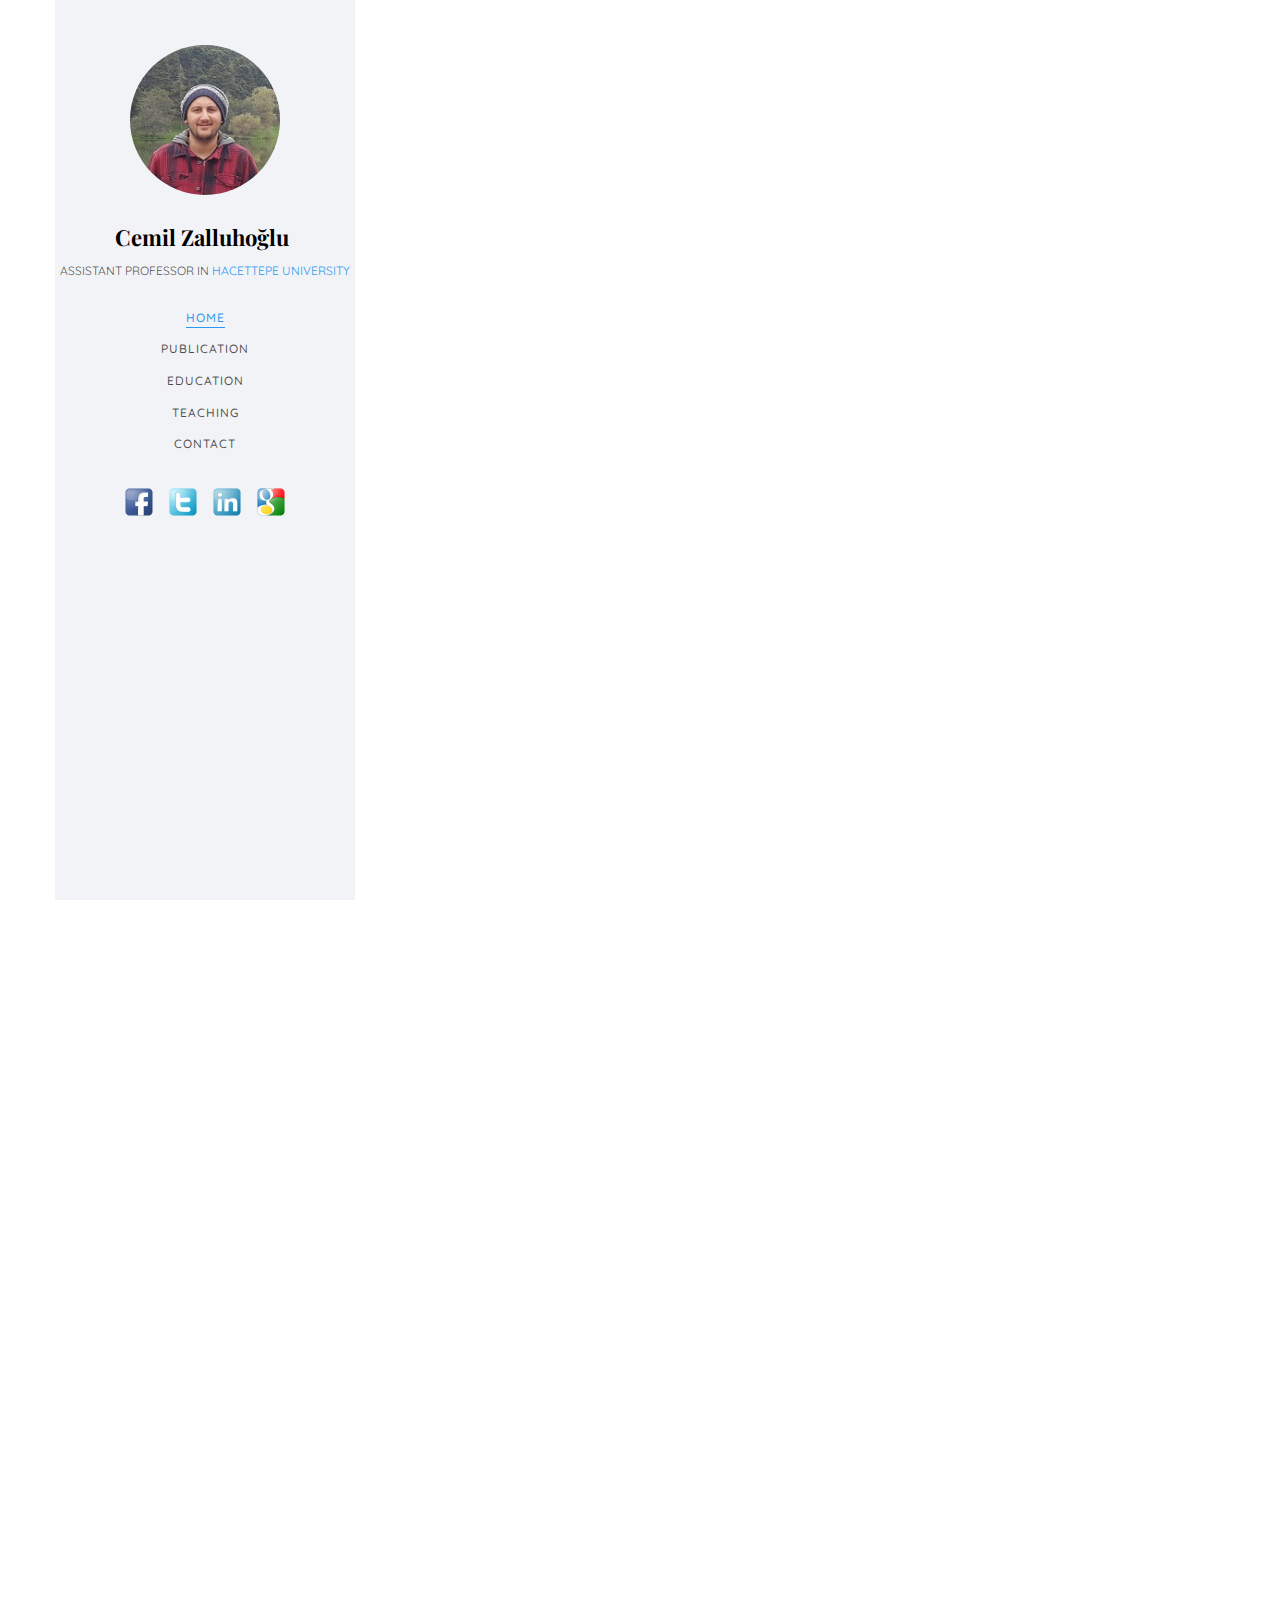
==== commit 45fa6a4b: "Update index.html" ====
--- a/index.html
+++ b/index.html
@@ -275,12 +275,15 @@
 					               </div>
 
 					               <div class="timeline-label">
-					                  <h2><a href="#">BBM 102 - Programlamaya Giriş II </a></h2>
-										<p>  <span>Spring 2019-2020</span></p>	
+					                  <h2><a href="#">Spring 2021</a></h2>
+										<p>  <span>MUH 101 - Intro To Programming</span></p></br>
+							    			<p>  <span>BBM 102 - Programlamaya Giriş II</span></p>/br>	
+							    			<p>  <span>BBS 515 - Nesneye Yönelik Programlama</span></p>
 									</div>
 					            </div>
 					         </article>
-							 <article class="timeline-entry animate-box" data-animate-effect="fadeInLeft">
+						 				 
+						 <article class="timeline-entry animate-box" data-animate-effect="fadeInLeft">
 					            <div class="timeline-entry-inner">
 
 					               <div class="timeline-icon color-2">
@@ -288,71 +291,26 @@
 					               </div>
 
 					               <div class="timeline-label">
-					                  <h2><a href="#">BBM 103 - Programlamaya Giriş Lab. I </a></h2>
-										<p> <span> Fall 2012-2013</span></br><span>Spring 2013-2014</span></br><span>Fall 2017-2018</span></p>	
+					                  <h2><a href="#">Fall 2020 </a></h2>
+										<p>  <span>MUH 101 - Intro To Programming</span></p></br>
+							    			<p>  <span>ARK 637 - Digital Practices in Archaeology</span></p>
 									</div>
 					            </div>
 					         </article>
-
-
-					         <article class="timeline-entry animate-box" data-animate-effect="fadeInRight">
+						 <article class="timeline-entry animate-box" data-animate-effect="fadeInLeft">
 					            <div class="timeline-entry-inner">
+
 					               <div class="timeline-icon color-3">
 					                  <i class="icon-pen2"></i>
 					               </div>
+
 					               <div class="timeline-label">
-					               	<h2><a href="#"> BBM 104 - Programlamaya Giriş Lab. II</a></h2>
-										<p>  <span>Spring 2013-2014</span></br><span>Fall 2014-2015</span></br><span>Spring 2018-2019 </span></p>	
-					               </div>
+					                  <h2><a href="#">Spring 2020</a></h2>
+										<p>  <span>BBM 102 - Programlamaya Giriş II</span></p>	
+									</div>
 					            </div>
 					         </article>
-
-					         <article class="timeline-entry animate-box" data-animate-effect="fadeInLeft">
-					            <div class="timeline-entry-inner">
-					               <div class="timeline-icon color-4">
-					                  <i class="icon-pen2"></i>
-					               </div>
-					               <div class="timeline-label">
-					               	<h2><a href="#">    BBM 203 - Yazılım Lab. I</a></h2>
-										<p>  <span>Summer 2016-2017 </span></p>	
-					               </div>
-					            </div>
-					         </article>
-
-					         <article class="timeline-entry animate-box" data-animate-effect="fadeInTop">
-					            <div class="timeline-entry-inner">
-					               <div class="timeline-icon color-5">
-					                  <i class="icon-pen2"></i>
-					               </div>
-					               <div class="timeline-label">
-					               	<h2><a href="#">    BBM 204 - Yazılım Lab. II  </a></h2>
-										<p>  <span>Spring 2012-2013</span></p>	
-					               </div>
-					            </div>
-					         </article>
-
-					         <article class="timeline-entry animate-box" data-animate-effect="fadeInLeft">
-					            <div class="timeline-entry-inner">
-					               <div class="timeline-icon color-6">
-					                  <i class="icon-pen2"></i>
-					               </div>
-					               <div class="timeline-label">
-					               	<h2><a href="#">    BBM 233 - Mantıksal Tasarım Lab. </a></h2>
-										<p>  <span>Fall 2015-2016</span></br><span>Fall 2016-2017</span></br><span>Fall 2018-2019</span></br><span>Fall 2019-2020</span></p>	
-					               </div>
-					            </div>
-					         </article>
-							 <article class="timeline-entry animate-box" data-animate-effect="fadeInLeft">
-					            <div class="timeline-entry-inner">
-					               <div class="timeline-icon color-7">
-					                  <i class="icon-pen2"></i>
-					               </div>
-					               <div class="timeline-label">
-					               	<h2><a href="#">  BBM 473 - Veritabanı Yönetim Sistemleri Lab.   </a>  </h2>
-										<p>  <span>Fall 2012-2013</span></br><span>Fall 2013-2014</span></br><span>Spring 2014-2015</span></br><span>Spring 2015-2016</span></br><span>Spring 2016-2017</span></p>	
-					               </div>
-					            </div>
-					         </article>
+							
 
 					         <article class="timeline-entry begin animate-box" data-animate-effect="fadeInBottom">
 					            <div class="timeline-entry-inner">
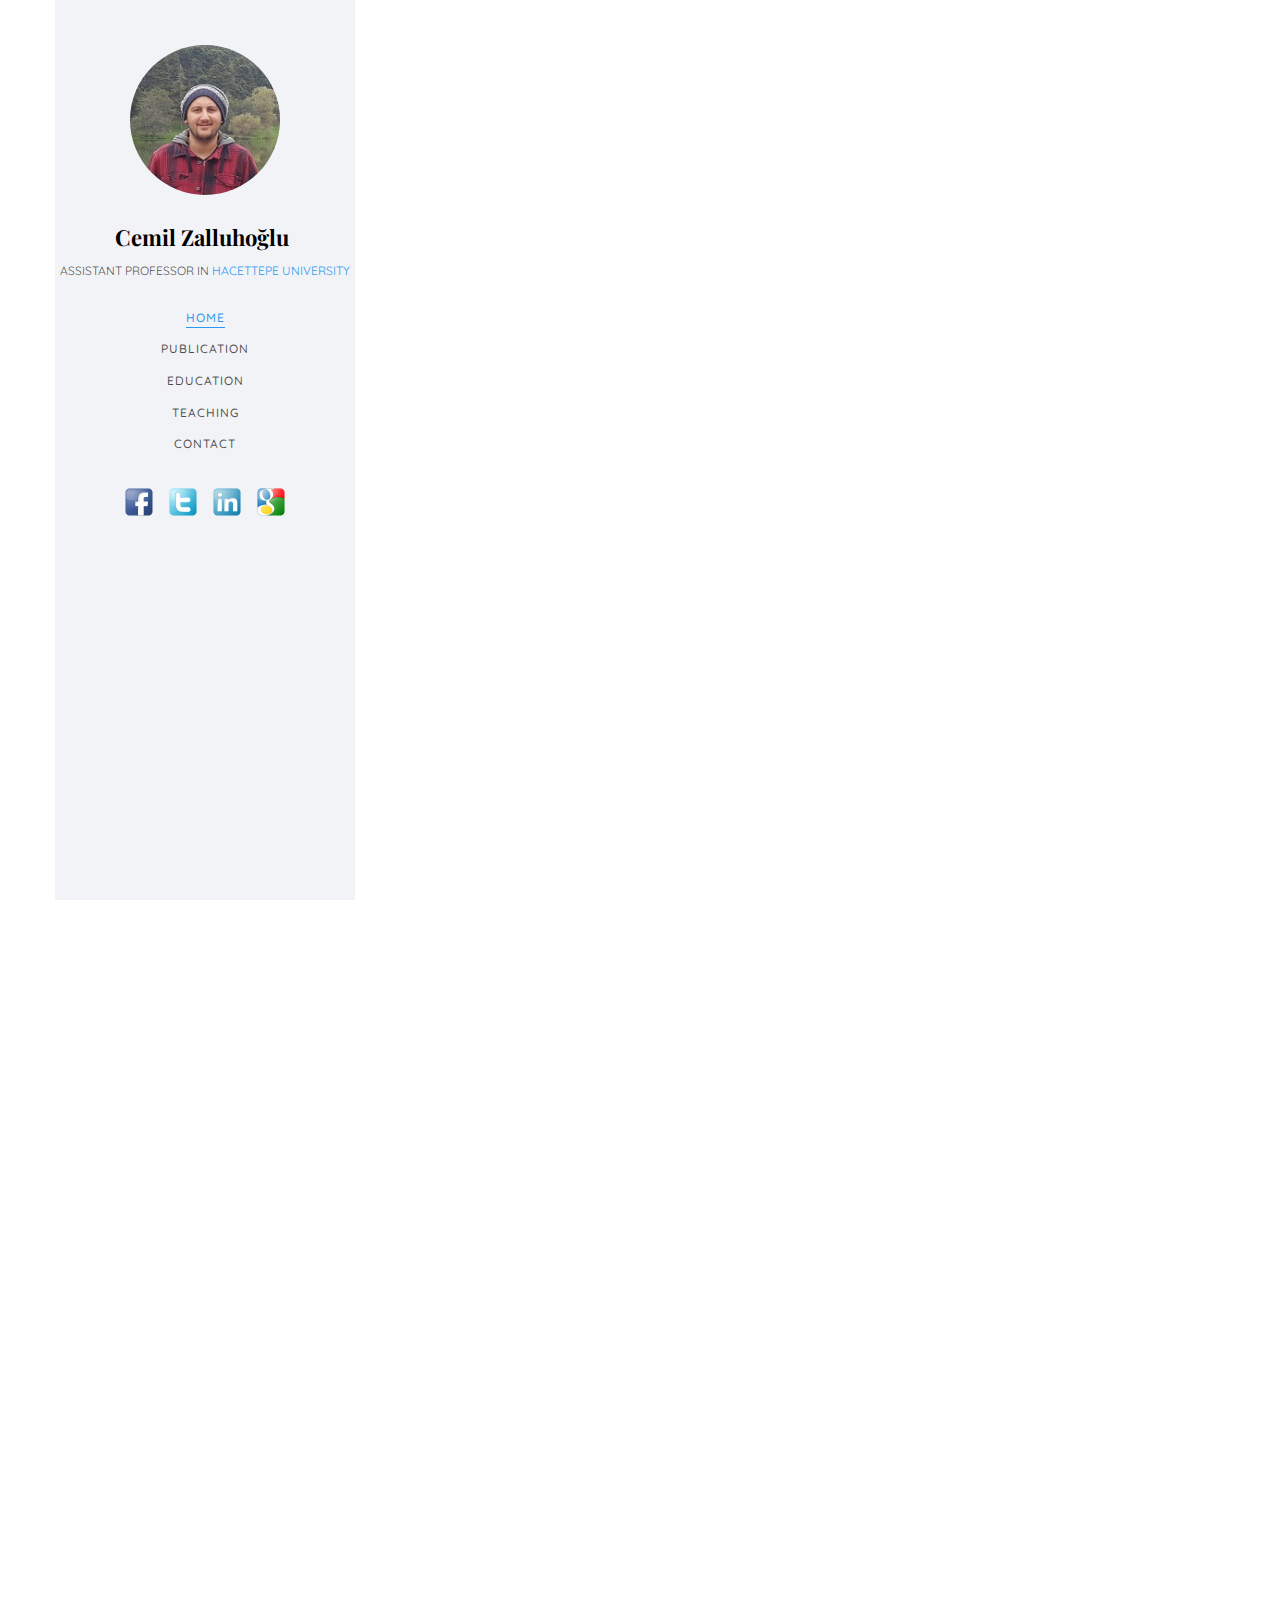
==== commit c22381a0: "Update index.html" ====
--- a/index.html
+++ b/index.html
@@ -277,7 +277,7 @@
 					               <div class="timeline-label">
 					                  <h2><a href="#">Spring 2021</a></h2>
 										<p>  <span>MUH 101 - Intro To Programming</span></p></br>
-							    			<p>  <span>BBM 102 - Programlamaya Giriş II</span></p>/br>	
+							    			<p>  <span>BBM 102 - Programlamaya Giriş II</span></p></br>	
 							    			<p>  <span>BBS 515 - Nesneye Yönelik Programlama</span></p>
 									</div>
 					            </div>
